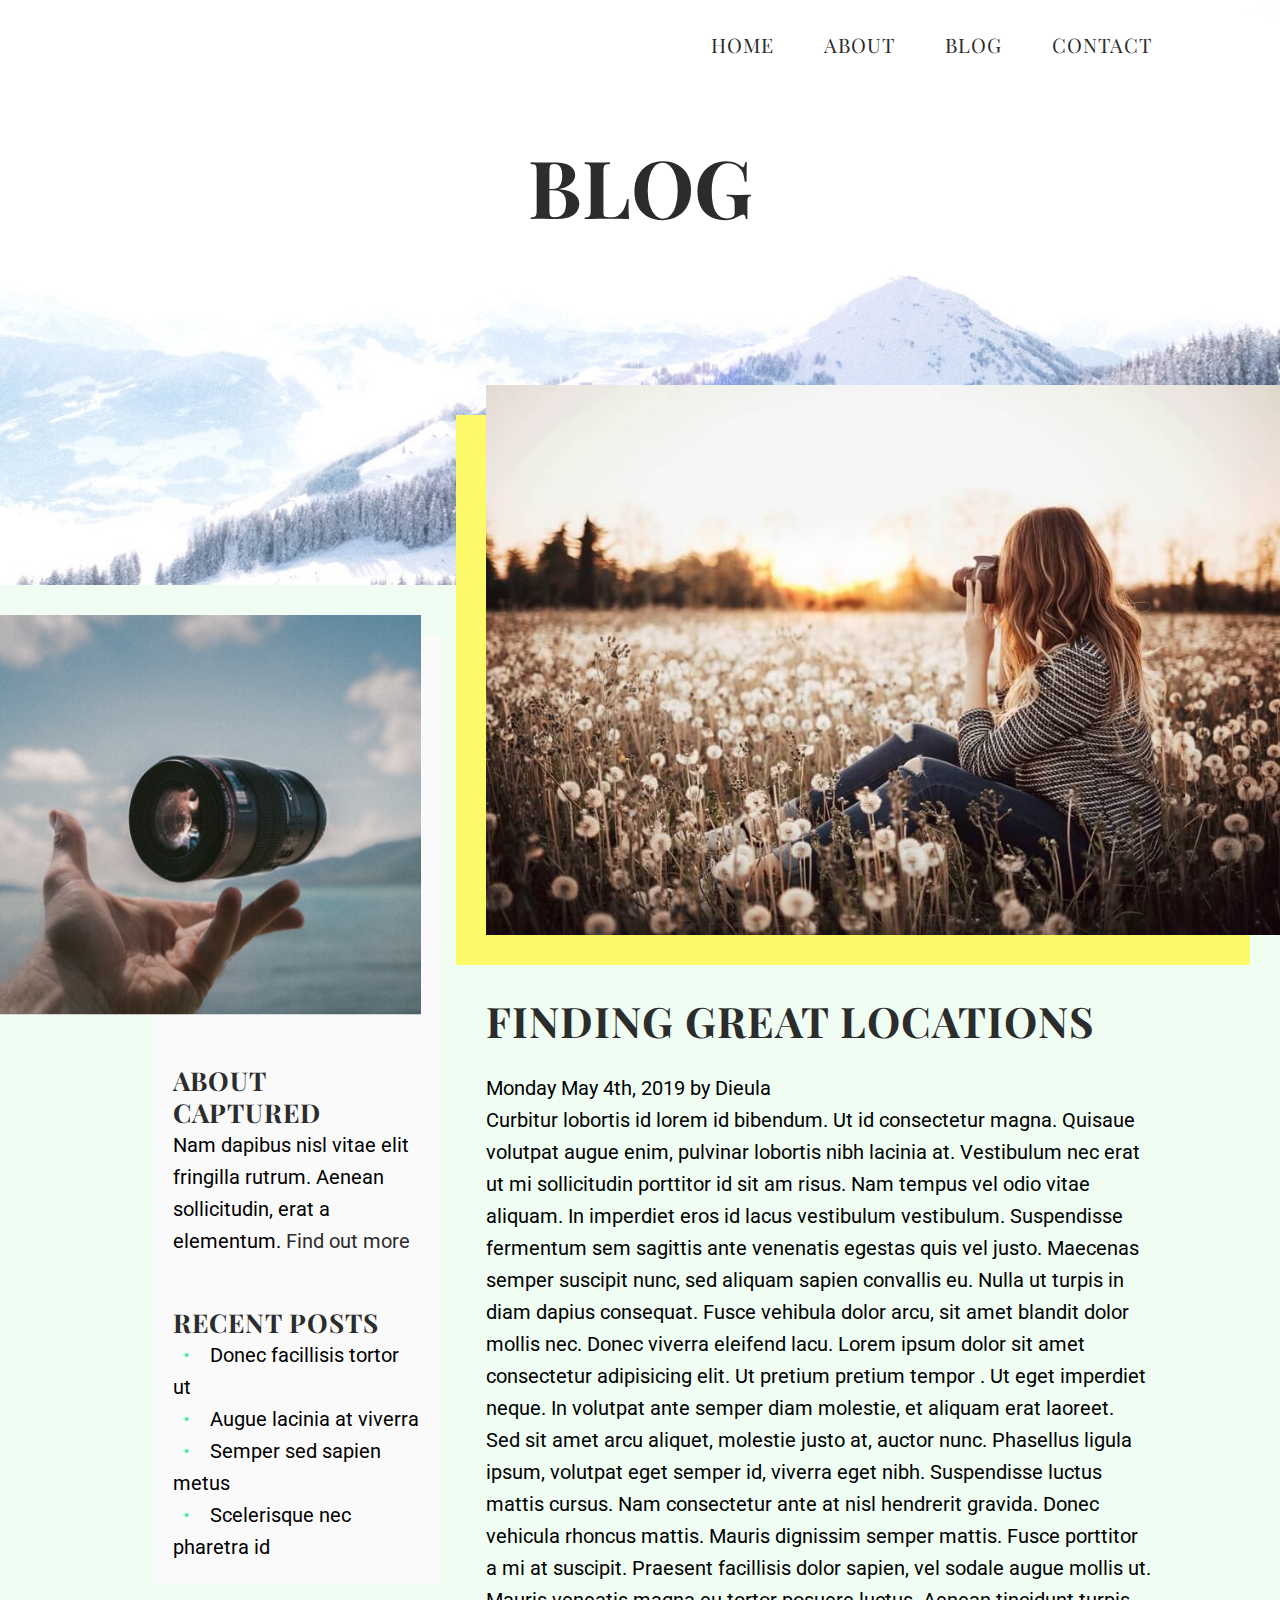
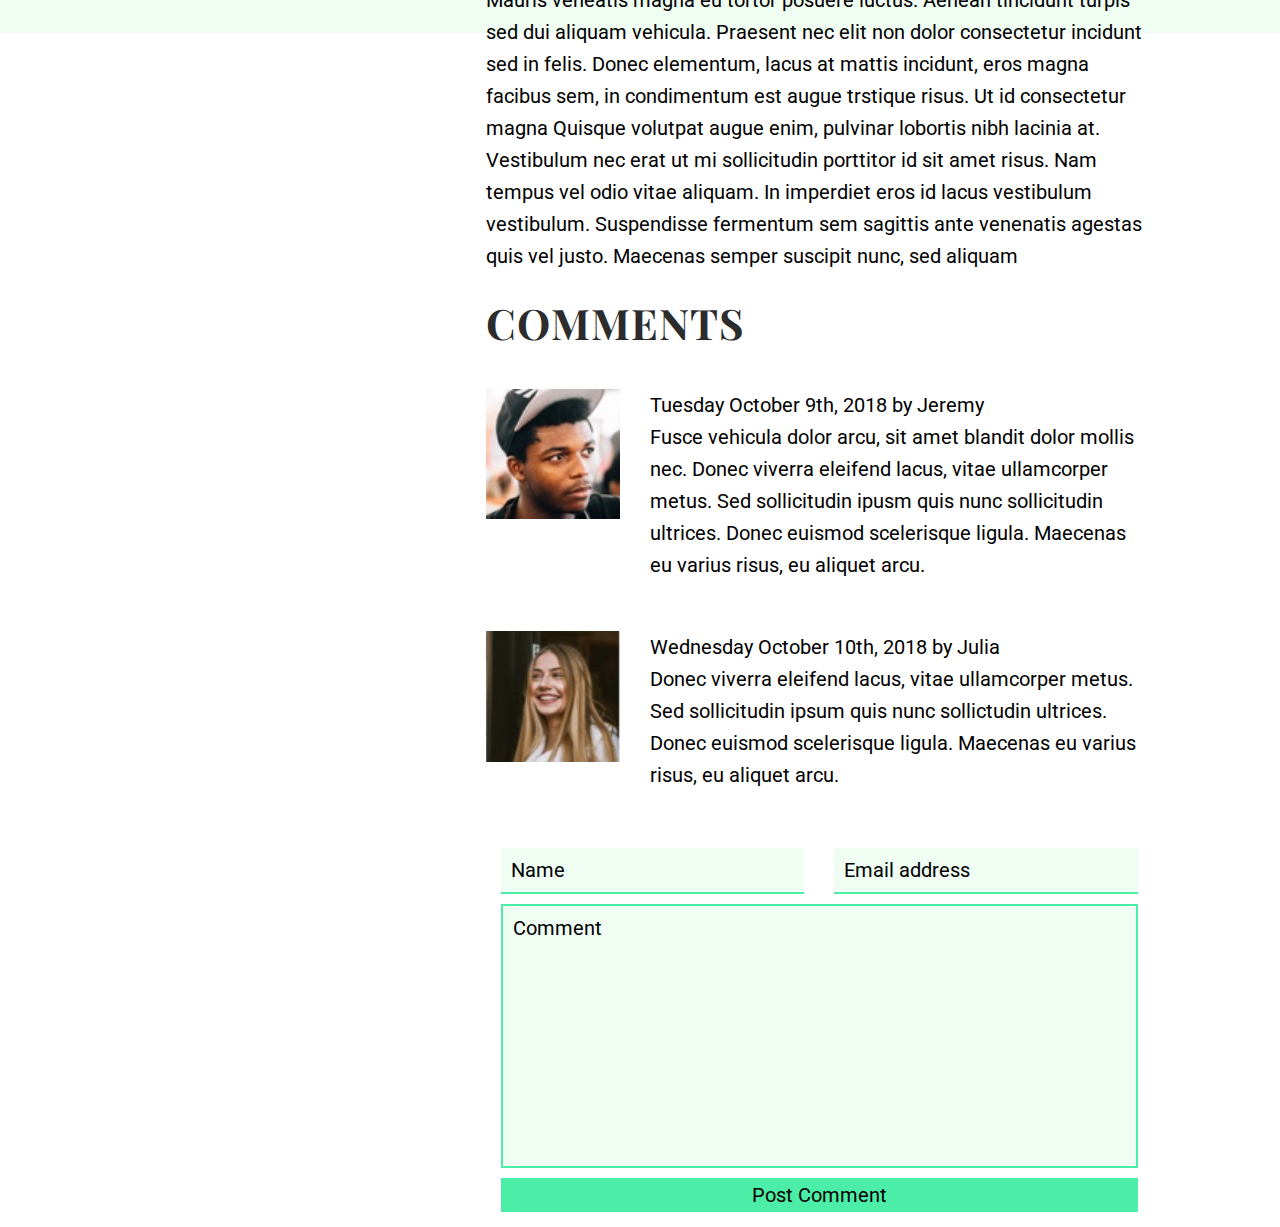
==== blog.html @ f898188f "First commit of Project 2" ====
<!DOCTYPE html>
<html lang="en">
<head>
    <meta charset="UTF-8">
    <meta name="viewport" content="width=device-width, initial-scale=1.0">
    <meta http-equiv="X-UA-Compatible" content="ie=edge">
    <title>Blog</title>
    <link rel="stylesheet" href="https://use.fontawesome.com/releases/v5.8.1/css/all.css" integrity="sha384-50oBUHEmvpQ+1lW4y57PTFmhCaXp0ML5d60M1M7uH2+nqUivzIebhndOJK28anvf" crossorigin="anonymous">
    <link href="https://fonts.googleapis.com/css?family=Playfair+Display:700i|Roboto" rel="stylesheet">
    <link rel="stylesheet" href="styles/style.css">
</head>
<body>
    <header class="blogHeader">
        <div class="wrapper headerMainContent">
            <nav>
                <ul>
                    <li><a href="index.html">Home</a></li>
                    <li><a href="#asideAbout">About</a></li>
                    <li><a href="blog.html">Blog</a></li>
                    <li><a href="contact.html">Contact</a></li>
                </ul>
            </nav>
            <h1 class="pageTitle">Blog</h1>
        </div>
    </header>
    <main class="mainBlog">
        <div class="wrapper blogContent">
            <aside id="#asideAbout">
                <div class="innerWrapper asideContent">
                    <div class="asideImage"></div>
                    <div class="blogAboutCaptured">
                        <div class="aboutDescription">
                            <h3 class="asideTitle">About Captured</h3>
                            <p>Nam dapibus nisl vitae elit fringilla rutrum. Aenean sollicitudin, erat a elementum. <a href="#" class="inlineLink">Find out more</a></p>
                        </div>

                        <div class="recentPosts">
                            <h3 class="asideTitle">Recent Posts</h3>
                            <ul>
                                <li>Donec facillisis tortor ut</li>
                                <li>Augue lacinia at viverra</li>
                                <li>Semper sed sapien metus</li>
                                <li>Scelerisque nec pharetra id</li>
                            </ul>
                        </div>
                    </div>
                </div>
            </aside>

            <div class="blogSection">
                <div class="featuredBlog">
                    <div class="blogFeatureImage dropShadowLeft"></div>
                    <article>
                        <h2>Finding Great Locations</h2>
                        <p><span class="dates">Monday May 4th, 2019 by Dieula</span></p>
                        <p>Curbitur lobortis id lorem id bibendum. Ut id consectetur magna. Quisaue volutpat augue enim, pulvinar lobortis nibh lacinia at. Vestibulum nec erat ut mi sollicitudin porttitor id sit am risus. Nam tempus vel odio vitae aliquam. In imperdiet eros id lacus vestibulum vestibulum. Suspendisse fermentum sem sagittis ante venenatis egestas quis vel justo. Maecenas semper suscipit nunc, sed aliquam sapien convallis eu. Nulla ut turpis in diam dapius consequat. Fusce vehibula dolor arcu, sit amet blandit dolor mollis nec. Donec viverra eleifend lacu. Lorem ipsum dolor sit amet consectetur adipisicing elit. Ut pretium pretium tempor . Ut eget imperdiet neque. In volutpat ante semper diam molestie, et aliquam erat laoreet. Sed sit amet arcu aliquet, molestie justo at, auctor nunc. Phasellus ligula ipsum, volutpat eget semper id, viverra eget nibh. Suspendisse luctus mattis cursus. Nam consectetur ante at nisl hendrerit gravida. Donec vehicula rhoncus mattis. Mauris dignissim semper mattis. Fusce porttitor a mi at suscipit. Praesent facillisis dolor sapien, vel sodale augue mollis ut. Mauris veneatis magna eu tortor posuere luctus. Aenean tincidunt turpis sed dui aliquam vehicula. Praesent nec elit non dolor consectetur incidunt sed in felis. Donec elementum, lacus at mattis incidunt, eros magna facibus sem, in condimentum est augue trstique risus. Ut id consectetur magna Quisque volutpat augue enim, pulvinar lobortis nibh lacinia at. Vestibulum nec erat ut mi sollicitudin porttitor id sit amet risus. Nam tempus vel odio vitae aliquam. In imperdiet eros id lacus vestibulum vestibulum. Suspendisse fermentum sem sagittis ante venenatis agestas quis vel justo. Maecenas semper suscipit nunc, sed aliquam</p>
                    </article>
                    <section class="blogComments">
                        <h2>Comments</h2>
                        <div class="postedComment">
                            <div class="readerImage1"></div>
                            <div class="readerComment">
                                <p>Tuesday October 9th, 2018 by Jeremy</p>
                                <p>Fusce vehicula dolor arcu, sit amet blandit dolor mollis nec. Donec viverra eleifend lacus, vitae ullamcorper metus. Sed sollicitudin ipusm quis nunc sollicitudin ultrices. Donec euismod scelerisque ligula. Maecenas eu varius risus, eu aliquet arcu.</p>
                            </div>
                        </div>

                        <div class="postedComment">
                            <div class="readerImage2"></div>
                            <div class="readerComment">
                                <p>Wednesday October 10th, 2018 by Julia</p>
                                <p>Donec viverra eleifend lacus, vitae ullamcorper metus. Sed sollicitudin ipsum quis nunc sollictudin ultrices. Donec euismod scelerisque ligula. Maecenas eu varius risus, eu aliquet arcu.</p>
                            </div>
                        </div>
                    </section>
                    <form action="blogComment.php" method="POST" autocomplete="on" name="commentForm blogComment">
                        <fieldset class="clearfix">
                            <label for="name" class="visuallyHidden">Name</label>
                            <input type="text" id="name" name="name" placeholder="Name" required>

                            <label for="email" class="visuallyHidden">Email Address</label>
                            <input type="email" id="email" name="email" placeholder="Email address" required>

                            <textarea name="comment" cols="30" rows="10" placeholder="Comment"></textarea>

                            <label for="submit" class="visuallyHidden">Post Comment</label>
                            <input type="submit" class="postComment" value="Post Comment">
                        </fieldset>
                    </form>
                </div>
            </div>
        </div>
    </main>

    <footer class="pageFooter">
    </footer>
</body>
</html>
---- styles/style.css ----
@charset "UTF-8";
article, aside, details, figcaption, figure, footer, header, hgroup, nav, section, summary {
  display: block; }

audio, canvas, video {
  display: inline-block; }

audio:not([controls]) {
  display: none;
  height: 0; }

[hidden] {
  display: none; }

html {
  font-family: sans-serif;
  -webkit-text-size-adjust: 100%;
  -ms-text-size-adjust: 100%; }

a:focus {
  outline: thin dotted; }

a:active, a:hover {
  outline: 0; }

h1 {
  font-size: 2em; }

abbr[title] {
  border-bottom: 1px dotted; }

b, strong {
  font-weight: 700; }

dfn {
  font-style: italic; }

mark {
  background: #ff0;
  color: #000; }

code, kbd, pre, samp {
  font-family: monospace, serif;
  font-size: 1em; }

pre {
  white-space: pre-wrap;
  word-wrap: break-word; }

q {
  quotes: \201C \201D \2018 \2019; }

small {
  font-size: 80%; }

sub, sup {
  font-size: 75%;
  line-height: 0;
  position: relative;
  vertical-align: baseline; }

sup {
  top: -.5em; }

sub {
  bottom: -.25em; }

img {
  border: 0; }

svg:not(:root) {
  overflow: hidden; }

fieldset {
  border: 1px solid silver;
  margin: 0 2px;
  padding: .35em .625em .75em; }

button, input, select, textarea {
  font-family: inherit;
  font-size: 100%;
  margin: 0; }

button, input {
  line-height: normal; }

button, html input[type=button], input[type=reset], input[type=submit] {
  -webkit-appearance: button;
  cursor: pointer; }

button[disabled], input[disabled] {
  cursor: default; }

input[type=checkbox], input[type=radio] {
  -webkit-box-sizing: border-box;
  box-sizing: border-box;
  padding: 0; }

input[type=search] {
  -webkit-appearance: textfield;
  -moz-box-sizing: content-box;
  -webkit-box-sizing: content-box;
  box-sizing: content-box; }

input[type=search]::-webkit-search-cancel-button, input[type=search]::-webkit-search-decoration {
  -webkit-appearance: none; }

textarea {
  overflow: auto;
  vertical-align: top; }

table {
  border-collapse: collapse;
  border-spacing: 0; }

body, figure {
  margin: 0; }

legend, button::-moz-focus-inner, input::-moz-focus-inner {
  border: 0;
  padding: 0; }

.clearfix:after {
  visibility: hidden;
  display: block;
  font-size: 0;
  content: '';
  clear: both;
  height: 0; }

* {
  -moz-box-sizing: border-box;
  -webkit-box-sizing: border-box;
  box-sizing: border-box; }

.visuallyHidden:not(:focus):not(:active) {
  position: absolute;
  width: 1px;
  height: 1px;
  margin: -1px;
  border: 0;
  padding: 0;
  white-space: nowrap;
  -webkit-clip-path: inset(100%);
  clip-path: inset(100%);
  clip: rect(0 0 0);
  overflow: hidden; }

fieldset {
  border: none; }

input[type=text],
input[type=email] {
  width: calc((100% - 30px) / 2);
  padding: 10px;
  float: left;
  border: none;
  border-bottom: 2px solid #4ceea7;
  background-color: #effdf3; }

input[type=text] {
  margin-right: 30px; }

input[type=email] {
  margin-right: 0; }

textarea {
  width: 100%;
  padding: 10px;
  resize: none;
  border: 2px solid #4ceea7;
  margin: 10px 0;
  background-color: #effdf3; }

input[type=submit] {
  border: none;
  padding: 5px;
  width: 100%;
  background-color: #4ceea7; }

input[type=text]::-webkit-input-placeholder,
input[type=email]::-webkit-input-placeholder,
input[type=submit]::-webkit-input-placeholder,
textarea::-webkit-input-placeholder {
  color: black;
  opacity: 1; }

input[type=text]:-ms-input-placeholder,
input[type=email]:-ms-input-placeholder,
input[type=submit]:-ms-input-placeholder,
textarea:-ms-input-placeholder {
  color: black;
  opacity: 1; }

input[type=text]::-ms-input-placeholder,
input[type=email]::-ms-input-placeholder,
input[type=submit]::-ms-input-placeholder,
textarea::-ms-input-placeholder {
  color: black;
  opacity: 1; }

input[type=text]::placeholder,
input[type=email]::placeholder,
input[type=submit]::placeholder,
textarea::placeholder {
  color: black;
  opacity: 1; }

html {
  font-size: 125%; }

body {
  font-size: 20px;
  font-size: 1rem;
  font-family: 'Roboto', sans-serif;
  line-height: 32px; }

p {
  margin: 0;
  padding: 0; }

.pageTitle {
  font-size: 80px;
  font-size: 4rem;
  font-family: 'Playfair Display', serif;
  color: #2c2c2c;
  text-transform: uppercase;
  line-height: 92px; }

h2,
h3 {
  letter-spacing: 1px; }

h2 {
  font-size: 42px;
  font-size: 2.1rem;
  font-family: 'Playfair Display', serif;
  color: #2c2c2c;
  text-transform: uppercase; }

h3 {
  font-size: 32px;
  font-size: 1.6rem;
  font-family: 'Playfair Display', serif;
  color: #2c2c2c;
  text-transform: uppercase;
  margin: 0;
  padding: 0; }

i {
  font-size: 1rem; }

nav {
  font-size: 20px;
  font-size: 1rem;
  font-family: 'Playfair Display', serif;
  color: #2c2c2c;
  text-transform: uppercase;
  text-align: center;
  line-height: 29px;
  letter-spacing: 1px; }

.linkButton {
  font-size: 20px;
  font-size: 1rem;
  font-family: 'Playfair Display', serif;
  color: #2c2c2c;
  text-transform: uppercase;
  text-align: center;
  line-height: 32px;
  letter-spacing: 1px; }

.pageTitle {
  text-align: center;
  margin: 5% auto; }

.companyName {
  font-size: 138px;
  font-size: 6.9rem;
  font-family: 'Playfair Display', serif;
  color: #2c2c2c;
  text-transform: uppercase;
  text-align: center; }

.asideTitle {
  font-size: 26px;
  font-size: 1.3rem;
  font-family: 'Playfair Display', serif;
  color: #2c2c2c;
  text-transform: uppercase; }

input[type=text]::-webkit-input-placeholder {
  font-size: 20px;
  font-size: 1rem;
  font-family: 'Roboto', sans-serif; }

input[type=text]:-ms-input-placeholder {
  font-size: 20px;
  font-size: 1rem;
  font-family: 'Roboto', sans-serif; }

input[type=text]::-ms-input-placeholder {
  font-size: 20px;
  font-size: 1rem;
  font-family: 'Roboto', sans-serif; }

input[type=text]::placeholder {
  font-size: 20px;
  font-size: 1rem;
  font-family: 'Roboto', sans-serif; }

.contactEmail {
  font-size: 26px;
  font-size: 1.3rem;
  font-family: 'Playfair Display', serif;
  color: #2c2c2c;
  text-transform: uppercase;
  letter-spacing: 1.1px; }

.innerWrapper {
  width: 85%;
  margin: 0 auto; }

.blogHeader {
  background: url(../assets/blog-header.jpg) top center/cover no-repeat #effdf3;
  width: 100%;
  height: 65vh; }

.mainBlog {
  background-color: #effdf3;
  padding: 50px 0;
  position: relative; }

.blogContent {
  display: -webkit-box;
  display: -ms-flexbox;
  display: flex;
  position: relative; }

aside {
  width: calc(35% - 20px);
  margin-right: 20px; }

.asideContent {
  background-color: #fafafa;
  padding: 20px; }

.asideImage {
  background: url(../assets/side-blog-image.jpg) center/cover no-repeat #fafafa;
  height: 400px;
  width: 180%;
  position: relative;
  top: -40px;
  left: -80%; }

.aboutDescription {
  margin: 10px 0 50px; }

.recentPosts li::before {
  content: "•";
  width: 2px;
  margin: 0 20px 0 10px;
  color: #4ceea7; }

.blogFeatureImage {
  background: url(../assets/blog-post-image.jpg) top center/cover no-repeat #fafafa;
  width: 119.2%;
  height: 550px; }

.blogSection {
  width: 65%;
  position: absolute;
  top: -250px;
  right: 0; }

.featuredBlog article h2 {
  margin-top: 70px; }

.postedComment {
  display: -webkit-box;
  display: -ms-flexbox;
  display: flex;
  margin: 50px 0; }

.readerImage1,
.readerImage2 {
  width: 20%; }

.readerComment {
  width: calc(80% - 30px);
  margin-left: 30px; }

.readerImage1 {
  background: url(../assets/comment-1.jpg) top center/contain no-repeat; }

.readerImage2 {
  background: url(../assets/comment-2.jpg) top center/contain no-repeat; }

.wrapper {
  width: 80%;
  max-width: 1440px;
  margin: 0 auto; }

img {
  max-width: 100%;
  width: 100%; }

a {
  text-decoration: none;
  color: #2c2c2c; }

ul,
li {
  list-style-type: none;
  margin: 0;
  padding: 0; }

.linkButton {
  display: inline-block;
  background-color: #4ceea7;
  padding: 10px;
  margin-top: 20px;
  width: 200px;
  -webkit-transition: all 0.5s ease;
  -o-transition: all 0.5s ease;
  transition: all 0.5s ease; }
  .linkButton:hover {
    background-color: #a9f7d5; }

.dropShadowLeft {
  -webkit-box-shadow: -30px 30px 0px 0px #fdfa69;
  box-shadow: -30px 30px 0px 0px #fdfa69; }

.dropShadowRight {
  -webkit-box-shadow: 30px 30px 0px 0px #fdfa69;
  box-shadow: 30px 30px 0px 0px #fdfa69; }

nav li {
  margin: 20px 50px 20px 0;
  padding: 10px 0;
  float: left; }
  nav li a {
    -webkit-transition: all 0.3s ease;
    -o-transition: all 0.3s ease;
    transition: all 0.3s ease; }
  nav li:hover {
    border-bottom: 2px solid #4ceea7;
    padding-bottom: 5px; }

nav li:last-child {
  margin-right: 0; }

.homeHeader {
  background: url(../assets/header-image.jpg) top center/contain no-repeat #effdf3;
  width: 100%;
  height: 100vh; }

.headerMainContent {
  display: -webkit-box;
  display: -ms-flexbox;
  display: flex;
  -webkit-box-orient: vertical;
  -webkit-box-direction: normal;
  -ms-flex-direction: column;
  flex-direction: column;
  -webkit-box-pack: justify;
  -ms-flex-pack: justify;
  justify-content: space-between;
  -webkit-box-align: end;
  -ms-flex-align: end;
  align-items: flex-end; }

.companyName {
  width: 100%;
  margin-top: 40%;
  z-index: 20; }

.headerImage {
  background: url(../assets/header-box-image.jpg) bottom right/cover no-repeat;
  border: 40px solid #fdfa69;
  border-right: 0;
  width: 640px;
  height: 620px;
  z-index: 10;
  position: absolute;
  top: 28%;
  right: 0; }

.about {
  padding: 150px 0; }

.about {
  background-color: #effdf3;
  text-align: center; }
  .about p {
    text-align: left; }

.articlePreview {
  display: -webkit-box;
  display: -ms-flexbox;
  display: flex;
  -webkit-box-pack: justify;
  -ms-flex-pack: justify;
  justify-content: space-between; }
  .articlePreview .articleImage {
    width: 60%; }
  .articlePreview .articleInfo {
    width: 46%;
    padding: 60px 0; }

.article2 {
  -webkit-box-orient: horizontal;
  -webkit-box-direction: reverse;
  -ms-flex-direction: row-reverse;
  flex-direction: row-reverse; }

.article2 .articleInfo h3 {
  text-align: right; }

.articleImage1 {
  background: url(../assets/left-image.jpg) center/cover no-repeat;
  position: relative;
  top: -30px;
  left: -12.5%; }

.articleImage2 {
  background: url(../assets/right-image.jpg) center/cover no-repeat;
  position: relative;
  bottom: -30px;
  right: -12.5%; }

.capturedLinks {
  background-color: #effdf3;
  padding: 100px 0; }

.capturedLinksContainer {
  display: -webkit-box;
  display: -ms-flexbox;
  display: flex;
  -webkit-box-orient: horizontal;
  -webkit-box-direction: normal;
  -ms-flex-direction: row;
  flex-direction: row;
  -ms-flex-wrap: wrap;
  flex-wrap: wrap; }
  .capturedLinksContainer .capturedLinksInfo {
    width: 50%;
    display: -webkit-box;
    display: -ms-flexbox;
    display: flex; }
  .capturedLinksContainer .linkIcon {
    width: 20%; }
  .capturedLinksContainer .linkDescriptio {
    width: 80%; }

.capturedLinks i {
  color: #2c2c2c;
  padding: 10px;
  background-color: #4ceea7;
  border-radius: 50%; }

.monthlyProfileBackgroundImage {
  width: 100%;
  height: 400px;
  background: url(../assets/banner.jpg) center/cover no-repeat #201e21; }

.monthlyProfile {
  padding: 50px 0;
  background-color: #effdf3; }

.monthlyProfileContent {
  display: -webkit-box;
  display: -ms-flexbox;
  display: flex;
  -webkit-box-orient: horizontal;
  -webkit-box-direction: normal;
  -ms-flex-direction: row;
  flex-direction: row; }
  .monthlyProfileContent .monthlyProfileImage {
    width: 30%;
    height: 350px;
    background: url(../assets/small-box.jpg) center/cover no-repeat #201e21; }
  .monthlyProfileContent .monthlyProfileInfo {
    width: calc(70% - 60px);
    margin-left: 60px; }

.gallery {
  padding: 50px 0; }

.galleryImages {
  display: -webkit-box;
  display: -ms-flexbox;
  display: flex; }
  .galleryImages img {
    margin-right: 25px; }
  .galleryImages img:last-child {
    margin-right: 0; }

footer {
  background-color: #2c2c2c; }

footer p {
  color: #fafafa;
  text-align: center; }
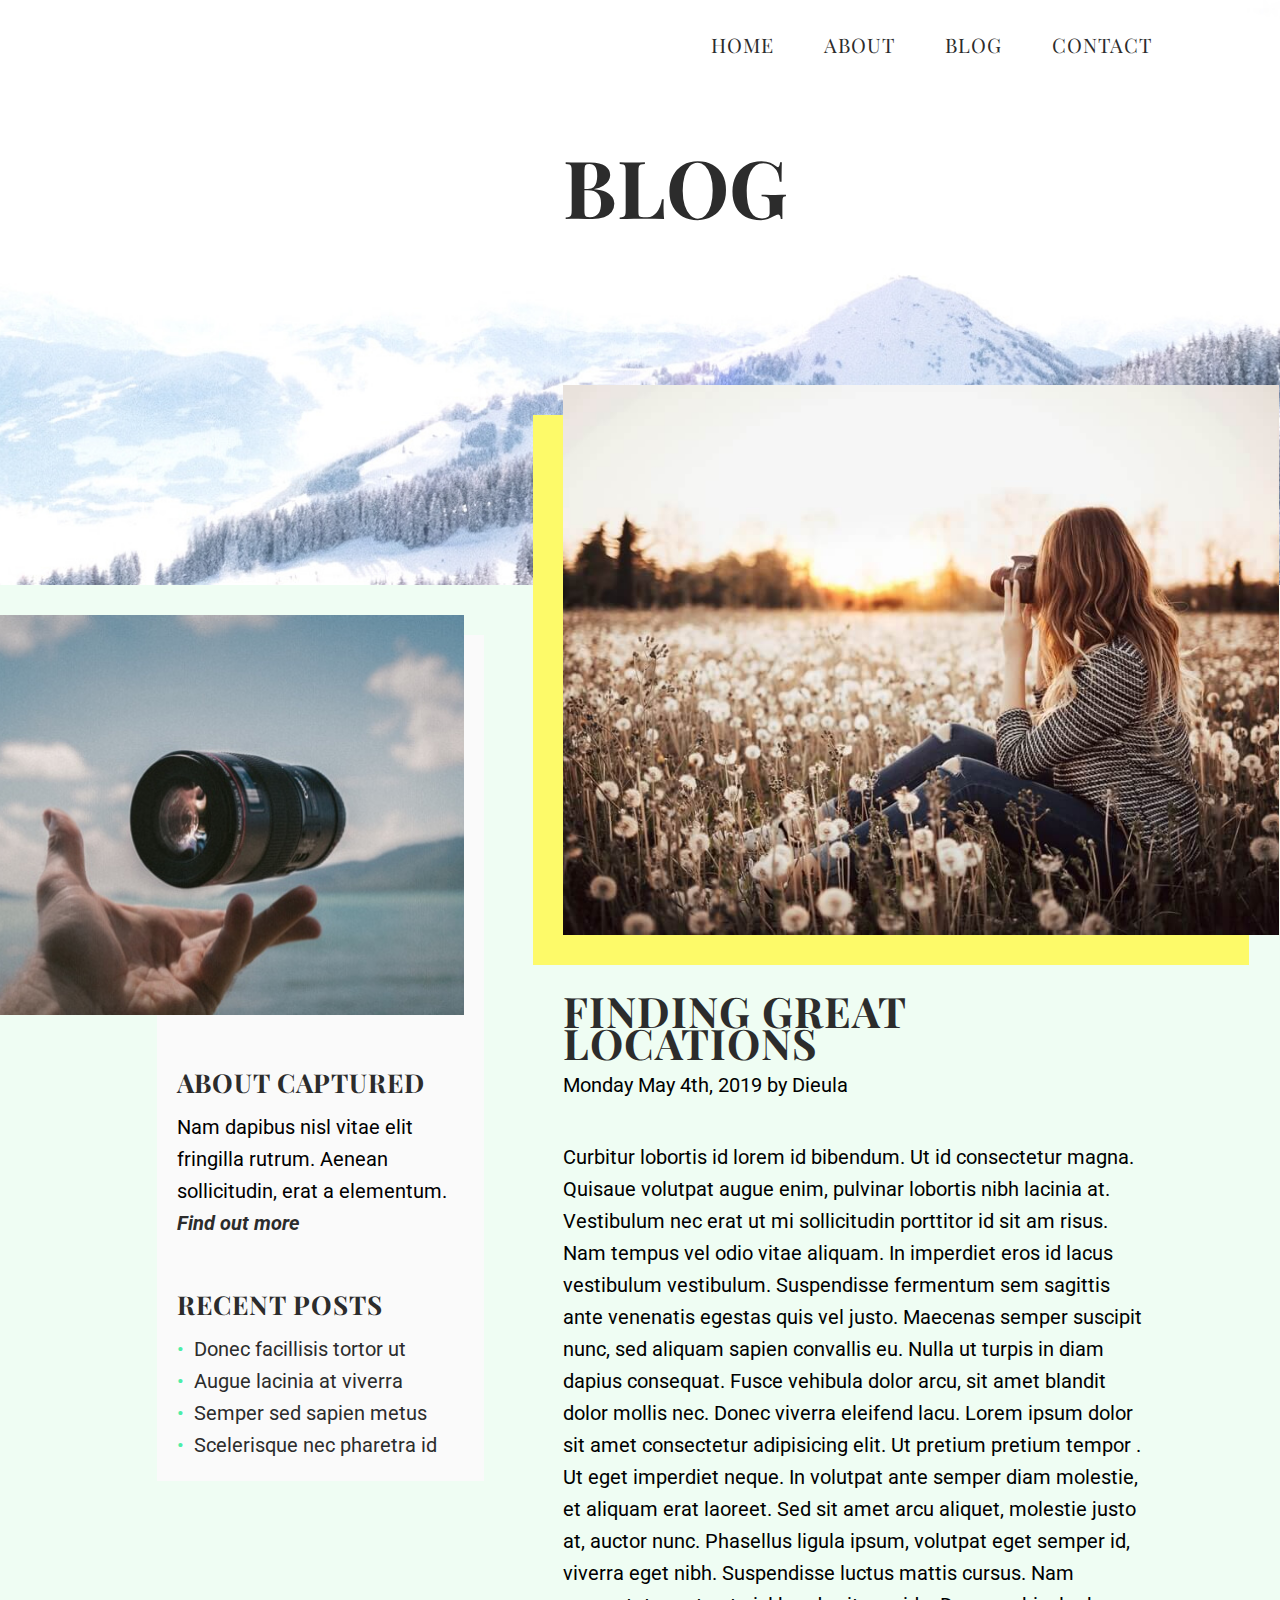
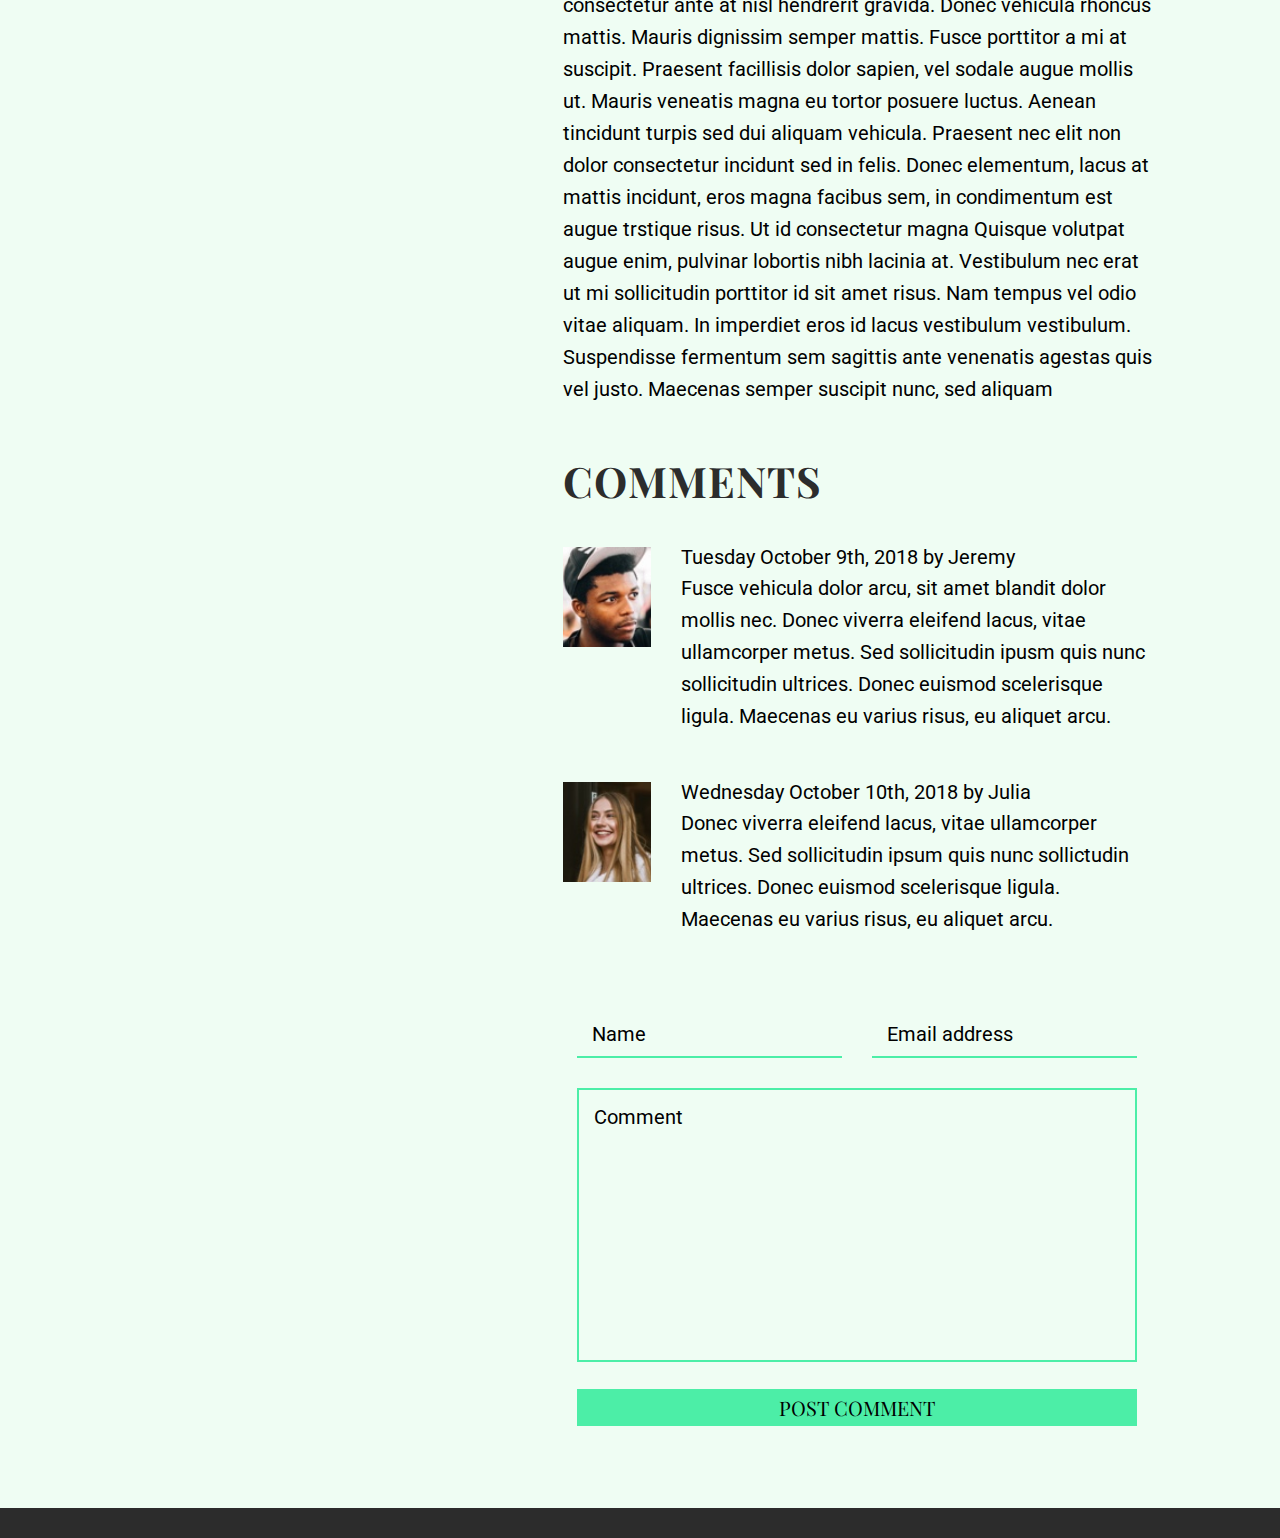
==== commit c0ff3a2e: "Updates throughout Project 2 + new file: _contact.scss" ====
--- a/blog.html
+++ b/blog.html
@@ -6,12 +6,12 @@
     <meta http-equiv="X-UA-Compatible" content="ie=edge">
     <title>Blog</title>
     <link rel="stylesheet" href="https://use.fontawesome.com/releases/v5.8.1/css/all.css" integrity="sha384-50oBUHEmvpQ+1lW4y57PTFmhCaXp0ML5d60M1M7uH2+nqUivzIebhndOJK28anvf" crossorigin="anonymous">
-    <link href="https://fonts.googleapis.com/css?family=Playfair+Display:700i|Roboto" rel="stylesheet">
+    <link href="https://fonts.googleapis.com/css?family=Playfair+Display:700i|Roboto:400,700i" rel="stylesheet">
     <link rel="stylesheet" href="styles/style.css">
 </head>
 <body>
     <header class="blogHeader">
-        <div class="wrapper headerMainContent">
+        <div class="wrapper mainHeader mainHeaderBlog">
             <nav>
                 <ul>
                     <li><a href="index.html">Home</a></li>
@@ -23,31 +23,31 @@
             <h1 class="pageTitle">Blog</h1>
         </div>
     </header>
-    <main class="mainBlog">
+
+    <main class="mainSection">
         <div class="wrapper blogContent">
+
             <aside id="#asideAbout">
-                <div class="innerWrapper asideContent">
+                <div class="innerWrapper asideAboutSection">
                     <div class="asideImage"></div>
-                    <div class="blogAboutCaptured">
-                        <div class="aboutDescription">
-                            <h3 class="asideTitle">About Captured</h3>
-                            <p>Nam dapibus nisl vitae elit fringilla rutrum. Aenean sollicitudin, erat a elementum. <a href="#" class="inlineLink">Find out more</a></p>
-                        </div>
+                    <div class="aboutDescription">
+                        <h3 class="asideTitle">About Captured</h3>
+                        <p>Nam dapibus nisl vitae elit fringilla rutrum. Aenean sollicitudin, erat a elementum. <a href="#" class="inlineLink"><strong>Find out more</strong></a></p>
+                    </div>
 
-                        <div class="recentPosts">
-                            <h3 class="asideTitle">Recent Posts</h3>
-                            <ul>
-                                <li>Donec facillisis tortor ut</li>
-                                <li>Augue lacinia at viverra</li>
-                                <li>Semper sed sapien metus</li>
-                                <li>Scelerisque nec pharetra id</li>
-                            </ul>
-                        </div>
+                    <div class="recentPosts">
+                        <h3 class="asideTitle">Recent Posts</h3>
+                        <ul>
+                            <li><a href="#">Donec facillisis tortor ut</a></li>
+                            <li><a href="#">Augue lacinia at viverra</a></li>
+                            <li><a href="#">Semper sed sapien metus</a></li>
+                            <li><a href="#">Scelerisque nec pharetra id</a></li>
+                        </ul>
                     </div>
                 </div>
             </aside>
 
-            <div class="blogSection">
+            <section class="blogSection">
                 <div class="featuredBlog">
                     <div class="blogFeatureImage dropShadowLeft"></div>
                     <article>
@@ -55,10 +55,10 @@
                         <p><span class="dates">Monday May 4th, 2019 by Dieula</span></p>
                         <p>Curbitur lobortis id lorem id bibendum. Ut id consectetur magna. Quisaue volutpat augue enim, pulvinar lobortis nibh lacinia at. Vestibulum nec erat ut mi sollicitudin porttitor id sit am risus. Nam tempus vel odio vitae aliquam. In imperdiet eros id lacus vestibulum vestibulum. Suspendisse fermentum sem sagittis ante venenatis egestas quis vel justo. Maecenas semper suscipit nunc, sed aliquam sapien convallis eu. Nulla ut turpis in diam dapius consequat. Fusce vehibula dolor arcu, sit amet blandit dolor mollis nec. Donec viverra eleifend lacu. Lorem ipsum dolor sit amet consectetur adipisicing elit. Ut pretium pretium tempor . Ut eget imperdiet neque. In volutpat ante semper diam molestie, et aliquam erat laoreet. Sed sit amet arcu aliquet, molestie justo at, auctor nunc. Phasellus ligula ipsum, volutpat eget semper id, viverra eget nibh. Suspendisse luctus mattis cursus. Nam consectetur ante at nisl hendrerit gravida. Donec vehicula rhoncus mattis. Mauris dignissim semper mattis. Fusce porttitor a mi at suscipit. Praesent facillisis dolor sapien, vel sodale augue mollis ut. Mauris veneatis magna eu tortor posuere luctus. Aenean tincidunt turpis sed dui aliquam vehicula. Praesent nec elit non dolor consectetur incidunt sed in felis. Donec elementum, lacus at mattis incidunt, eros magna facibus sem, in condimentum est augue trstique risus. Ut id consectetur magna Quisque volutpat augue enim, pulvinar lobortis nibh lacinia at. Vestibulum nec erat ut mi sollicitudin porttitor id sit amet risus. Nam tempus vel odio vitae aliquam. In imperdiet eros id lacus vestibulum vestibulum. Suspendisse fermentum sem sagittis ante venenatis agestas quis vel justo. Maecenas semper suscipit nunc, sed aliquam</p>
                     </article>
-                    <section class="blogComments">
+                    <section>
                         <h2>Comments</h2>
                         <div class="postedComment">
-                            <div class="readerImage1"></div>
+                            <div class="readerAvatar readerImage1"></div>
                             <div class="readerComment">
                                 <p>Tuesday October 9th, 2018 by Jeremy</p>
                                 <p>Fusce vehicula dolor arcu, sit amet blandit dolor mollis nec. Donec viverra eleifend lacus, vitae ullamcorper metus. Sed sollicitudin ipusm quis nunc sollicitudin ultrices. Donec euismod scelerisque ligula. Maecenas eu varius risus, eu aliquet arcu.</p>
@@ -66,13 +66,14 @@
                         </div>
 
                         <div class="postedComment">
-                            <div class="readerImage2"></div>
+                            <div class="readerAvatar readerImage2"></div>
                             <div class="readerComment">
                                 <p>Wednesday October 10th, 2018 by Julia</p>
                                 <p>Donec viverra eleifend lacus, vitae ullamcorper metus. Sed sollicitudin ipsum quis nunc sollictudin ultrices. Donec euismod scelerisque ligula. Maecenas eu varius risus, eu aliquet arcu.</p>
                             </div>
                         </div>
                     </section>
+                    
                     <form action="blogComment.php" method="POST" autocomplete="on" name="commentForm blogComment">
                         <fieldset class="clearfix">
                             <label for="name" class="visuallyHidden">Name</label>
@@ -88,7 +89,7 @@
                         </fieldset>
                     </form>
                 </div>
-            </div>
+            </section>
         </div>
     </main>
 
--- a/styles/style.css
+++ b/styles/style.css
@@ -152,11 +152,12 @@
 input[type=text],
 input[type=email] {
   width: calc((100% - 30px) / 2);
-  padding: 10px;
+  padding: 10px 15px;
+  margin: 20px 0;
   float: left;
   border: none;
   border-bottom: 2px solid #4ceea7;
-  background-color: #effdf3; }
+  background-color: transparent; }
 
 input[type=text] {
   margin-right: 30px; }
@@ -166,14 +167,17 @@
 
 textarea {
   width: 100%;
-  padding: 10px;
+  padding: 15px;
   resize: none;
   border: 2px solid #4ceea7;
   margin: 10px 0;
-  background-color: #effdf3; }
+  background-color: transparent; }
 
 input[type=submit] {
+  font-family: 'Playfair Display', serif;
+  text-transform: uppercase;
   border: none;
+  margin: 3% 0;
   padding: 5px;
   width: 100%;
   background-color: #4ceea7; }
@@ -225,7 +229,13 @@
   font-family: 'Playfair Display', serif;
   color: #2c2c2c;
   text-transform: uppercase;
-  line-height: 92px; }
+  width: 100%;
+  line-height: 92px;
+  text-align: center; }
+
+h1 {
+  margin: 0;
+  padding: 0; }
 
 h2,
 h3 {
@@ -236,7 +246,9 @@
   font-size: 2.1rem;
   font-family: 'Playfair Display', serif;
   color: #2c2c2c;
-  text-transform: uppercase; }
+  text-transform: uppercase;
+  margin: 0;
+  padding: 0; }
 
 h3 {
   font-size: 32px;
@@ -244,7 +256,7 @@
   font-family: 'Playfair Display', serif;
   color: #2c2c2c;
   text-transform: uppercase;
-  margin: 0;
+  margin: 12px 0;
   padding: 0; }
 
 i {
@@ -270,9 +282,9 @@
   line-height: 32px;
   letter-spacing: 1px; }
 
-.pageTitle {
-  text-align: center;
-  margin: 5% auto; }
+.inlineLink {
+  font-weight: 700;
+  font-style: italic; }
 
 .companyName {
   font-size: 138px;
@@ -326,75 +338,137 @@
   width: 100%;
   height: 65vh; }
 
-.mainBlog {
+.mainHeaderBlog h1 {
+  width: calc(60% - 25px);
+  text-align: left;
+  margin-top: 5%; }
+
+.mainSection {
   background-color: #effdf3;
-  padding: 50px 0;
-  position: relative; }
+  padding: 50px 0; }
 
 .blogContent {
   display: -webkit-box;
   display: -ms-flexbox;
-  display: flex;
-  position: relative; }
-
-aside {
-  width: calc(35% - 20px);
-  margin-right: 20px; }
-
-.asideContent {
+  display: flex; }
+  .blogContent aside {
+    width: calc(40% - 25px);
+    margin-right: 25px; }
+  .blogContent .blogSection {
+    width: calc(60% - 25px);
+    margin-left: 25px;
+    position: relative;
+    top: -250px;
+    margin-bottom: -250px; }
+
+.asideAboutSection {
   background-color: #fafafa;
   padding: 20px; }
-
-.asideImage {
-  background: url(../assets/side-blog-image.jpg) center/cover no-repeat #fafafa;
-  height: 400px;
-  width: 180%;
-  position: relative;
-  top: -40px;
-  left: -80%; }
-
-.aboutDescription {
-  margin: 10px 0 50px; }
-
-.recentPosts li::before {
-  content: "•";
-  width: 2px;
-  margin: 0 20px 0 10px;
+  .asideAboutSection .asideImage {
+    background: url(../assets/side-blog-image.jpg) center/cover no-repeat #fafafa;
+    height: 400px;
+    width: 180%;
+    position: relative;
+    top: -40px;
+    left: -80%; }
+  .asideAboutSection .aboutDescription {
+    margin: 10px 0 50px; }
+  .asideAboutSection .recentPosts li::before {
+    content: "•";
+    width: 2px;
+    margin-right: 10px;
+    color: #4ceea7; }
+
+.recentPosts a:hover {
   color: #4ceea7; }
 
 .blogFeatureImage {
-  background: url(../assets/blog-post-image.jpg) top center/cover no-repeat #fafafa;
-  width: 119.2%;
+  background: url(../assets/blog-post-image.jpg) top center/cover no-repeat;
+  width: 121.6%;
   height: 550px; }
 
-.blogSection {
-  width: 65%;
-  position: absolute;
-  top: -250px;
-  right: 0; }
-
-.featuredBlog article h2 {
-  margin-top: 70px; }
+.featuredBlog h2 {
+  margin-top: 60px; }
+
+.featuredBlog h2 + p {
+  margin: 10px 0 40px 0; }
 
 .postedComment {
   display: -webkit-box;
   display: -ms-flexbox;
   display: flex;
   margin: 50px 0; }
+  .postedComment .readerComment {
+    width: calc(85% - 30px);
+    margin-left: 30px; }
+  .postedComment .readerAvatar {
+    width: 15%; }
+
+.postedComment p:first-child {
+  line-height: 1;
+  margin-bottom: 5px; }
 
 .readerImage1,
 .readerImage2 {
-  width: 20%; }
-
-.readerComment {
-  width: calc(80% - 30px);
-  margin-left: 30px; }
+  width: 100px;
+  height: 100px; }
 
 .readerImage1 {
-  background: url(../assets/comment-1.jpg) top center/contain no-repeat; }
+  background: url(../assets/comment-1.jpg) top center/cover no-repeat; }
 
 .readerImage2 {
-  background: url(../assets/comment-2.jpg) top center/contain no-repeat; }
+  background: url(../assets/comment-2.jpg) top center/cover no-repeat; }
+
+.contactHeader {
+  background: url(../assets/contact-header.jpg) top center/cover no-repeat #effdf3;
+  width: 100%;
+  height: 70vh; }
+
+.contactMainSection {
+  background-color: #effdf3; }
+
+.contactInformation {
+  display: -webkit-box;
+  display: -ms-flexbox;
+  display: flex;
+  -webkit-box-orient: horizontal;
+  -webkit-box-direction: reverse;
+  -ms-flex-direction: row-reverse;
+  flex-direction: row-reverse;
+  -webkit-box-pack: start;
+  -ms-flex-pack: start;
+  justify-content: flex-start;
+  -webkit-box-align: end;
+  -ms-flex-align: end;
+  align-items: flex-end;
+  position: relative;
+  top: -300px; }
+  .contactInformation .contactForm {
+    width: calc(75% - 60px);
+    margin-left: 60px; }
+  .contactInformation .additionalContactInfo {
+    width: 25%; }
+
+.contactForm h1 {
+  text-align: left;
+  margin: 3% 0; }
+
+.formMessages {
+  background-color: #fafafa;
+  padding: 25px;
+  width: 110%; }
+
+.socialIcons ul {
+  display: -webkit-box;
+  display: -ms-flexbox;
+  display: flex; }
+  .socialIcons ul li {
+    margin-right: 15px; }
+  .socialIcons ul i {
+    font-size: 1.25rem; }
+
+.contactEmail {
+  margin: 10px 0; }
 
 .wrapper {
   width: 80%;
@@ -450,12 +524,7 @@
 nav li:last-child {
   margin-right: 0; }
 
-.homeHeader {
-  background: url(../assets/header-image.jpg) top center/contain no-repeat #effdf3;
-  width: 100%;
-  height: 100vh; }
-
-.headerMainContent {
+.mainHeader {
   display: -webkit-box;
   display: -ms-flexbox;
   display: flex;
@@ -470,30 +539,38 @@
   -ms-flex-align: end;
   align-items: flex-end; }
 
+.headerHome {
+  background: url(../assets/header-image.jpg) top center/cover no-repeat #effdf3;
+  width: 100%;
+  height: 100vh; }
+
+.mainHeaderHome {
+  height: 80vh; }
+
 .companyName {
   width: 100%;
-  margin-top: 40%;
   z-index: 20; }
 
-.headerImage {
-  background: url(../assets/header-box-image.jpg) bottom right/cover no-repeat;
+.headerBoxImage {
+  background: url(../assets/header-box-image.jpg) top center/cover no-repeat #fafafa;
   border: 40px solid #fdfa69;
   border-right: 0;
-  width: 640px;
+  width: 40%;
   height: 620px;
-  z-index: 10;
   position: absolute;
   top: 28%;
-  right: 0; }
-
-.about {
-  padding: 150px 0; }
+  right: 0;
+  z-index: 10; }
 
 .about {
   background-color: #effdf3;
-  text-align: center; }
+  text-align: center;
+  padding: 100px 0; }
+  .about h2 {
+    margin: 25px; }
   .about p {
-    text-align: left; }
+    text-align: left;
+    margin: 0 50px; }
 
 .articlePreview {
   display: -webkit-box;
@@ -503,8 +580,16 @@
   -ms-flex-pack: justify;
   justify-content: space-between; }
   .articlePreview .articleImage {
-    width: 60%; }
+    width: 60%;
+    position: relative; }
   .articlePreview .articleInfo {
+    display: -webkit-box;
+    display: -ms-flexbox;
+    display: flex;
+    -webkit-box-orient: vertical;
+    -webkit-box-direction: normal;
+    -ms-flex-direction: column;
+    flex-direction: column;
     width: 46%;
     padding: 60px 0; }
 
@@ -513,27 +598,27 @@
   -webkit-box-direction: reverse;
   -ms-flex-direction: row-reverse;
   flex-direction: row-reverse; }
-
-.article2 .articleInfo h3 {
-  text-align: right; }
+  .article2 .articleInfo h3 {
+    text-align: right; }
+  .article2 .articleInfo a {
+    -ms-flex-item-align: end;
+    align-self: flex-end; }
 
 .articleImage1 {
   background: url(../assets/left-image.jpg) center/cover no-repeat;
-  position: relative;
   top: -30px;
   left: -12.5%; }
 
 .articleImage2 {
   background: url(../assets/right-image.jpg) center/cover no-repeat;
-  position: relative;
   bottom: -30px;
   right: -12.5%; }
 
-.capturedLinks {
+.sectionLinks {
   background-color: #effdf3;
   padding: 100px 0; }
 
-.capturedLinksContainer {
+.capturedLinkList {
   display: -webkit-box;
   display: -ms-flexbox;
   display: flex;
@@ -542,47 +627,66 @@
   -ms-flex-direction: row;
   flex-direction: row;
   -ms-flex-wrap: wrap;
-  flex-wrap: wrap; }
-  .capturedLinksContainer .capturedLinksInfo {
-    width: 50%;
-    display: -webkit-box;
-    display: -ms-flexbox;
-    display: flex; }
-  .capturedLinksContainer .linkIcon {
-    width: 20%; }
-  .capturedLinksContainer .linkDescriptio {
-    width: 80%; }
-
-.capturedLinks i {
-  color: #2c2c2c;
-  padding: 10px;
-  background-color: #4ceea7;
-  border-radius: 50%; }
-
-.monthlyProfileBackgroundImage {
+  flex-wrap: wrap;
+  -webkit-box-pack: justify;
+  -ms-flex-pack: justify;
+  justify-content: space-between; }
+  .capturedLinkList li {
+    width: 49%;
+    margin: 2% 0; }
+
+.linkOptions {
+  display: -webkit-box;
+  display: -ms-flexbox;
+  display: flex; }
+  .linkOptions .linkIcon {
+    width: 10%; }
+  .linkOptions .linkDescription {
+    width: 90%; }
+
+.linkIcon {
+  margin: 12px 0; }
+  .linkIcon i {
+    display: block;
+    border: 2px solid #4ceea7;
+    color: #2c2c2c;
+    font-size: 1.2rem;
+    line-height: 1.4;
+    text-align: center;
+    width: 40px;
+    height: 40px;
+    background-color: #4ceea7;
+    border-radius: 50%; }
+
+.BackgroundImageMap {
   width: 100%;
   height: 400px;
   background: url(../assets/banner.jpg) center/cover no-repeat #201e21; }
 
+.sectionProfile {
+  padding: 70px 0;
+  background-color: #effdf3; }
+
 .monthlyProfile {
-  padding: 50px 0;
-  background-color: #effdf3; }
-
-.monthlyProfileContent {
   display: -webkit-box;
   display: -ms-flexbox;
   display: flex;
   -webkit-box-orient: horizontal;
   -webkit-box-direction: normal;
   -ms-flex-direction: row;
-  flex-direction: row; }
-  .monthlyProfileContent .monthlyProfileImage {
-    width: 30%;
-    height: 350px;
+  flex-direction: row;
+  -webkit-box-flex: 1;
+  -ms-flex: 1 0 auto;
+  flex: 1 0 auto; }
+  .monthlyProfile .monthlyProfileImage {
+    width: 25%;
+    height: 300px;
     background: url(../assets/small-box.jpg) center/cover no-repeat #201e21; }
-  .monthlyProfileContent .monthlyProfileInfo {
-    width: calc(70% - 60px);
+  .monthlyProfile .monthlyProfileInfo {
+    width: calc(75% - 60px);
     margin-left: 60px; }
+    .monthlyProfile .monthlyProfileInfo h2 {
+      margin: 0 0 30px 0; }
 
 .gallery {
   padding: 50px 0; }
@@ -590,7 +694,10 @@
 .galleryImages {
   display: -webkit-box;
   display: -ms-flexbox;
-  display: flex; }
+  display: flex;
+  -webkit-box-flex: 1;
+  -ms-flex: 1 0 auto;
+  flex: 1 0 auto; }
   .galleryImages img {
     margin-right: 25px; }
   .galleryImages img:last-child {
@@ -602,3 +709,8 @@
 footer p {
   color: #fafafa;
   text-align: center; }
+
+.pageFooter {
+  width: 100%;
+  height: 30px;
+  background-color: #2c2c2c; }
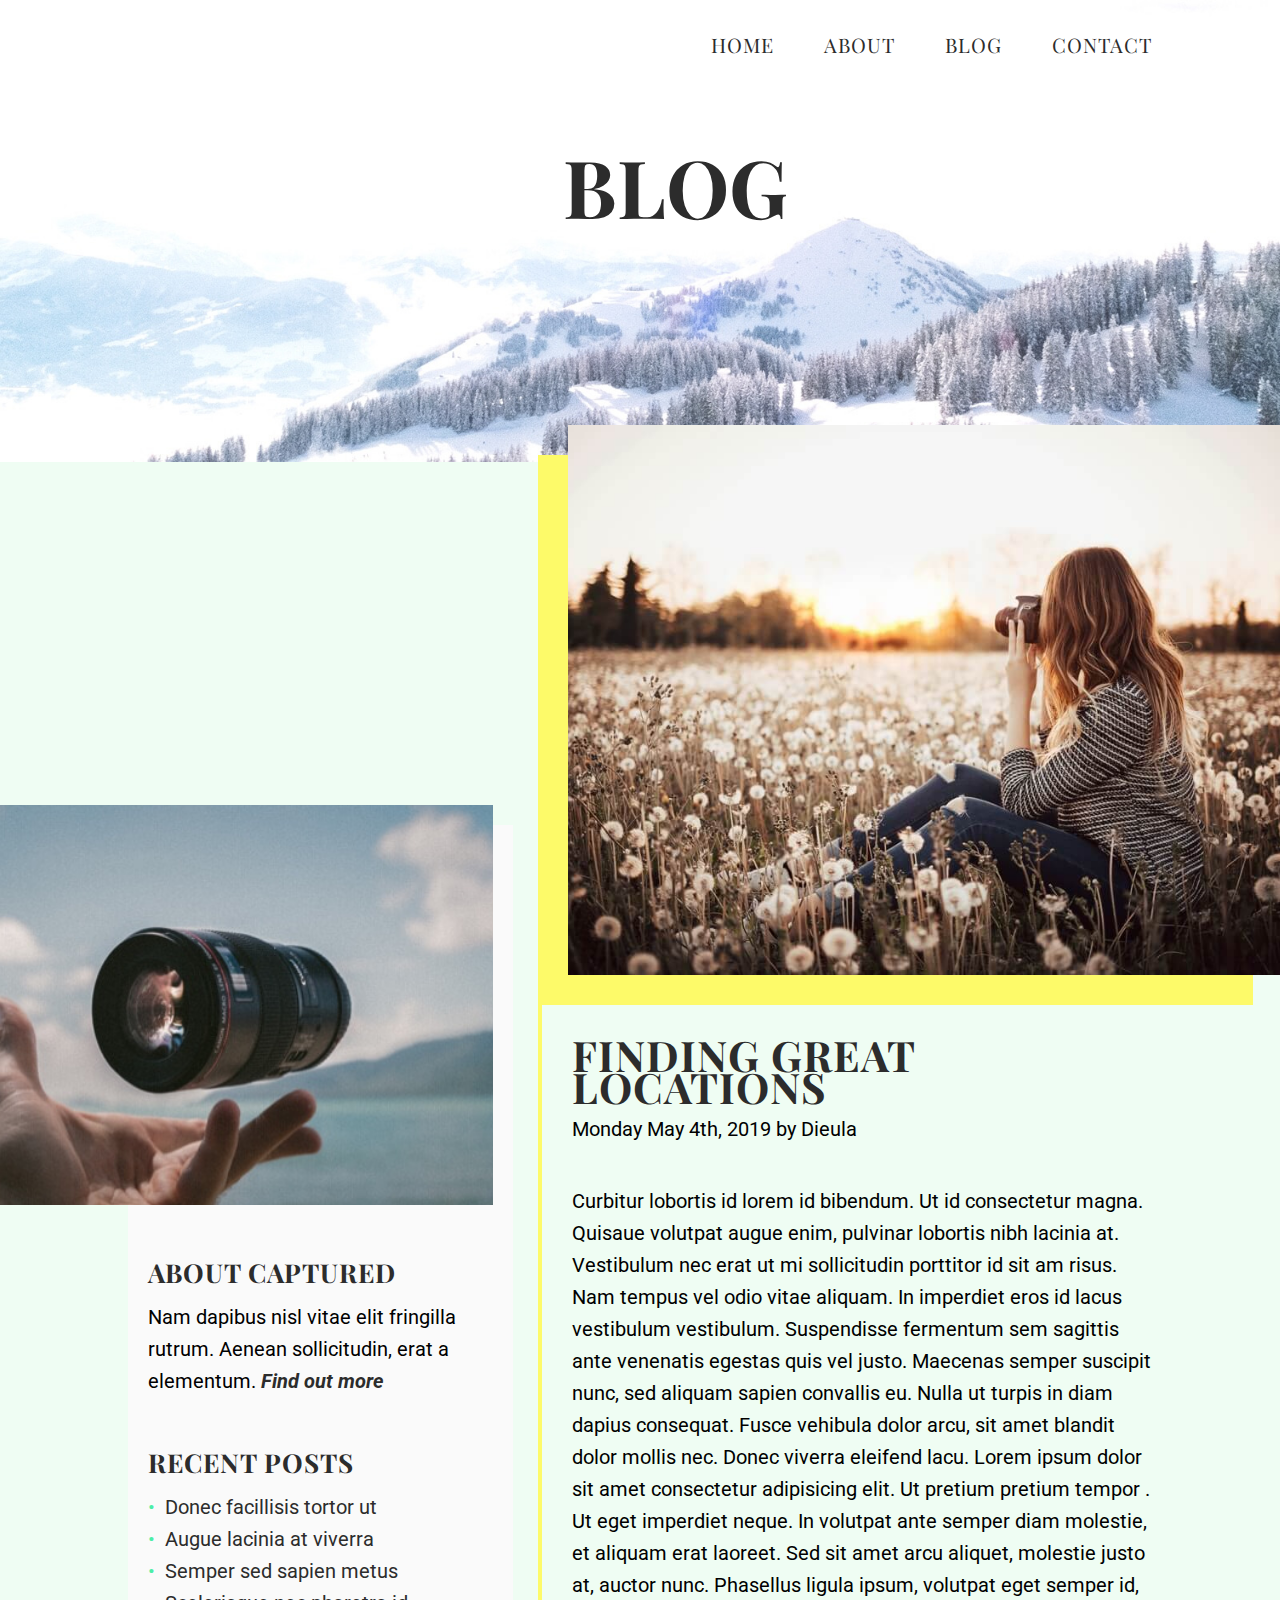
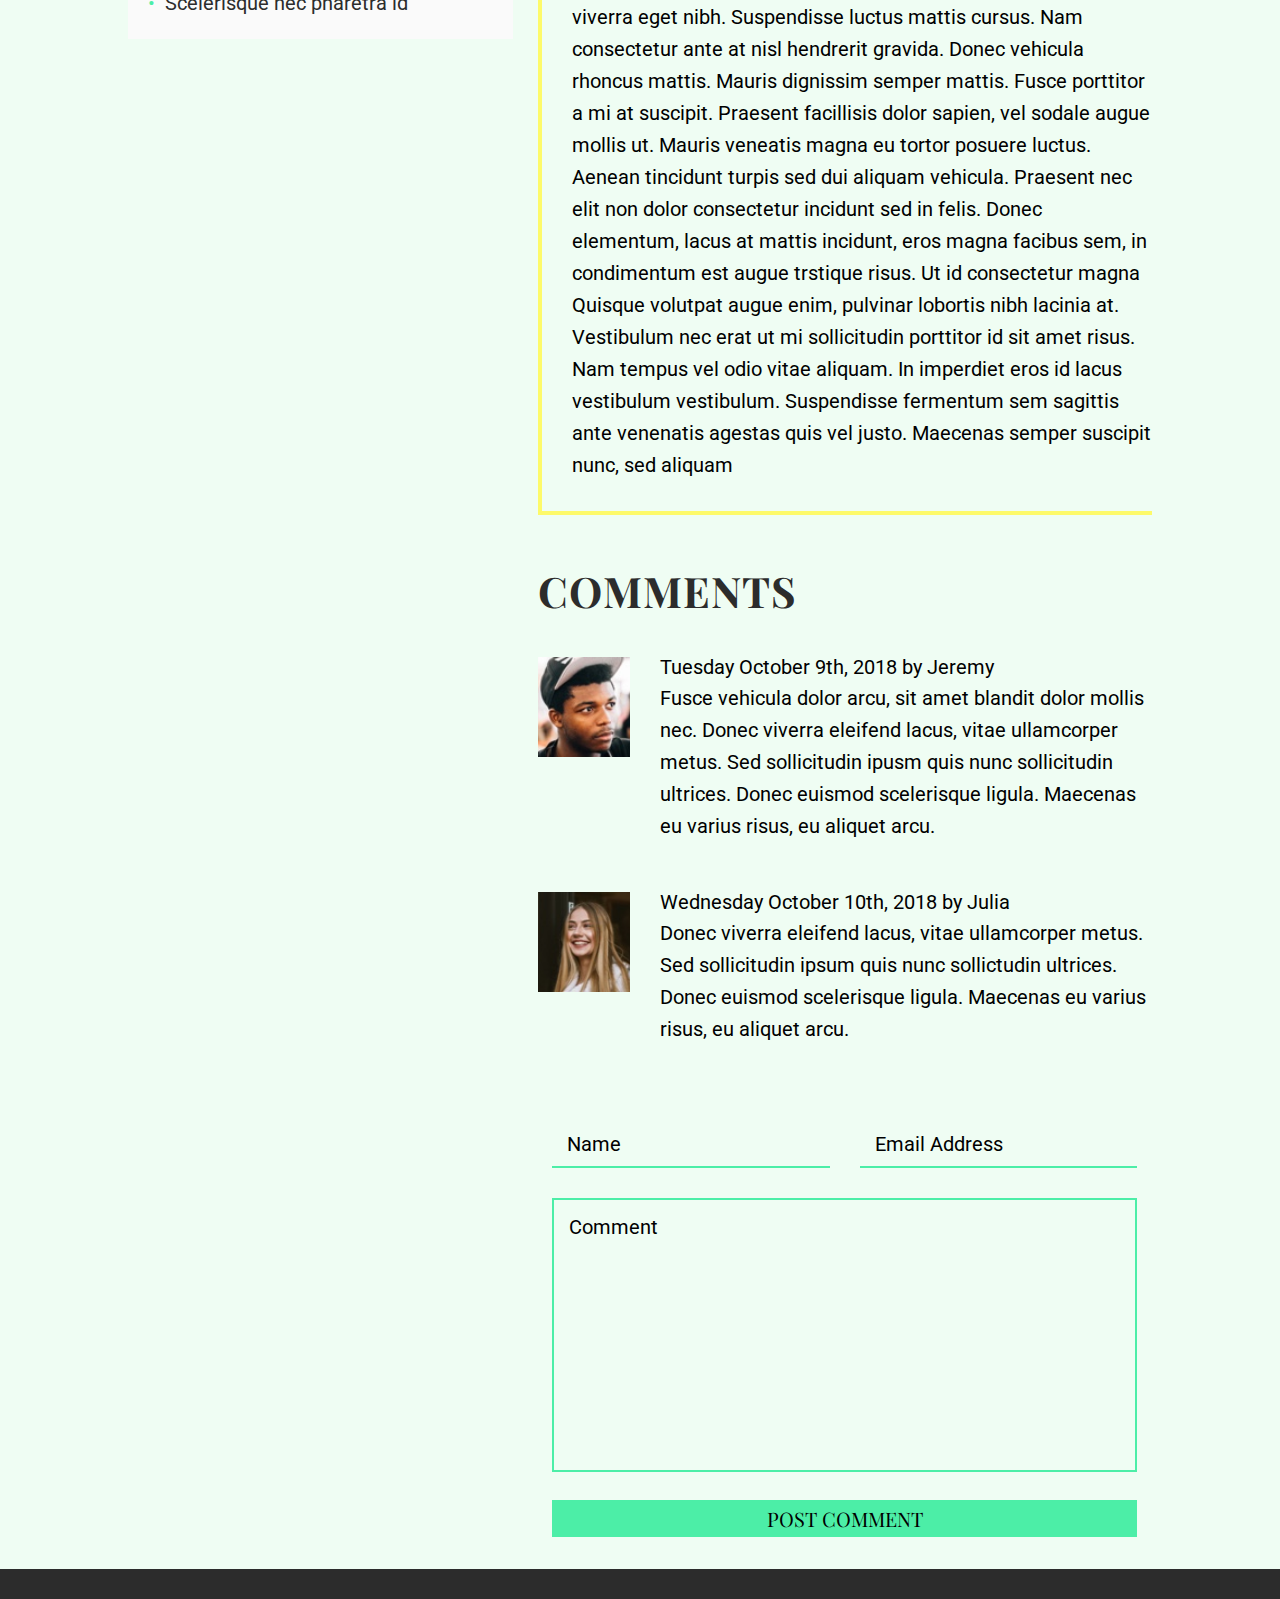
==== commit 338ec96d: "Responsivedesign updates" ====
--- a/blog.html
+++ b/blog.html
@@ -20,6 +20,11 @@
                     <li><a href="contact.html">Contact</a></li>
                 </ul>
             </nav>
+            <div class="hamburgerNav">
+                <span></span>
+                <span></span>
+                <span></span>
+            </div>
             <h1 class="pageTitle">Blog</h1>
         </div>
     </header>
@@ -49,7 +54,9 @@
 
             <section class="blogSection">
                 <div class="featuredBlog">
-                    <div class="blogFeatureImage dropShadowLeft"></div>
+                    <div class="blogFeatureImage">
+                        <div class="FeatureImage1 dropShadowLeft"></div>
+                    </div>
                     <article>
                         <h2>Finding Great Locations</h2>
                         <p><span class="dates">Monday May 4th, 2019 by Dieula</span></p>
--- a/styles/style.css
+++ b/styles/style.css
@@ -210,6 +210,14 @@
   color: black;
   opacity: 1; }
 
+@media (max-width: 850px) {
+  input[type=text],
+  input[type=email] {
+    width: 100%;
+    margin: 0;
+    margin-bottom: 10px;
+    float: none; } }
+
 html {
   font-size: 125%; }
 
@@ -301,25 +309,33 @@
   color: #2c2c2c;
   text-transform: uppercase; }
 
-input[type=text]::-webkit-input-placeholder {
+input[type=text]::-webkit-input-placeholder,
+input[type=email]::-webkit-input-placeholder {
   font-size: 20px;
   font-size: 1rem;
-  font-family: 'Roboto', sans-serif; }
-
-input[type=text]:-ms-input-placeholder {
+  font-family: 'Roboto', sans-serif;
+  text-transform: capitalize; }
+
+input[type=text]:-ms-input-placeholder,
+input[type=email]:-ms-input-placeholder {
   font-size: 20px;
   font-size: 1rem;
-  font-family: 'Roboto', sans-serif; }
-
-input[type=text]::-ms-input-placeholder {
+  font-family: 'Roboto', sans-serif;
+  text-transform: capitalize; }
+
+input[type=text]::-ms-input-placeholder,
+input[type=email]::-ms-input-placeholder {
   font-size: 20px;
   font-size: 1rem;
-  font-family: 'Roboto', sans-serif; }
-
-input[type=text]::placeholder {
+  font-family: 'Roboto', sans-serif;
+  text-transform: capitalize; }
+
+input[type=text]::placeholder,
+input[type=email]::placeholder {
   font-size: 20px;
   font-size: 1rem;
-  font-family: 'Roboto', sans-serif; }
+  font-family: 'Roboto', sans-serif;
+  text-transform: capitalize; }
 
 .contactEmail {
   font-size: 26px;
@@ -329,23 +345,84 @@
   text-transform: uppercase;
   letter-spacing: 1.1px; }
 
-.innerWrapper {
-  width: 85%;
-  margin: 0 auto; }
+@media (max-width: 1350px) {
+  .companyName {
+    font-size: 95px;
+    font-size: 4.75rem;
+    font-family: 'Playfair Display', serif;
+    color: #2c2c2c;
+    text-transform: uppercase; } }
+
+@media (max-width: 1100px) {
+  .companyName {
+    font-size: 45px;
+    font-size: 2.25rem;
+    font-family: 'Playfair Display', serif;
+    color: #2c2c2c;
+    text-transform: uppercase; }
+  .pageTitle {
+    font-size: 60px;
+    font-size: 3rem;
+    font-family: 'Playfair Display', serif;
+    color: #2c2c2c;
+    text-transform: uppercase; } }
+
+@media (max-width: 800px) {
+  body {
+    font-size: 16px;
+    font-size: 0.8rem;
+    font-family: 'Roboto', sans-serif; }
+  .companyName {
+    text-align: right; }
+  h2 {
+    font-size: 30px;
+    font-size: 1.5rem;
+    font-family: 'Playfair Display', serif;
+    color: #2c2c2c;
+    text-transform: uppercase; }
+  input[type=text]::-webkit-input-placeholder,
+  input[type=email]::-webkit-input-placeholder {
+    font-size: 16px;
+    font-size: 0.8rem;
+    font-family: 'Roboto', sans-serif; }
+  input[type=text]:-ms-input-placeholder,
+  input[type=email]:-ms-input-placeholder {
+    font-size: 16px;
+    font-size: 0.8rem;
+    font-family: 'Roboto', sans-serif; }
+  input[type=text]::-ms-input-placeholder,
+  input[type=email]::-ms-input-placeholder {
+    font-size: 16px;
+    font-size: 0.8rem;
+    font-family: 'Roboto', sans-serif; }
+  input[type=text]::placeholder,
+  input[type=email]::placeholder {
+    font-size: 16px;
+    font-size: 0.8rem;
+    font-family: 'Roboto', sans-serif; } }
+
+@media (max-width: 500px) {
+  .pageTitle {
+    font-size: 35px;
+    font-size: 1.75rem;
+    font-family: 'Playfair Display', serif;
+    color: #2c2c2c;
+    text-transform: uppercase;
+    line-height: 1.4; } }
 
 .blogHeader {
-  background: url(../assets/blog-header.jpg) top center/cover no-repeat #effdf3;
+  background: url(../assets/blog-header.jpg) top center/contain no-repeat #effdf3;
   width: 100%;
-  height: 65vh; }
+  height: 100vh; }
 
 .mainHeaderBlog h1 {
   width: calc(60% - 25px);
   text-align: left;
-  margin-top: 5%; }
+  margin-top: 5%;
+  z-index: 10; }
 
 .mainSection {
-  background-color: #effdf3;
-  padding: 50px 0; }
+  background-color: #effdf3; }
 
 .blogContent {
   display: -webkit-box;
@@ -353,13 +430,15 @@
   display: flex; }
   .blogContent aside {
     width: calc(40% - 25px);
-    margin-right: 25px; }
+    margin-right: 25px;
+    position: relative;
+    top: -75px;
+    margin-bottom: -75px; }
   .blogContent .blogSection {
-    width: calc(60% - 25px);
-    margin-left: 25px;
+    width: 60%;
     position: relative;
-    top: -250px;
-    margin-bottom: -250px; }
+    top: -475px;
+    margin-bottom: -475px; }
 
 .asideAboutSection {
   background-color: #fafafa;
@@ -382,16 +461,25 @@
 .recentPosts a:hover {
   color: #4ceea7; }
 
-.blogFeatureImage {
+.FeatureImage1 {
   background: url(../assets/blog-post-image.jpg) top center/cover no-repeat;
-  width: 121.6%;
-  height: 550px; }
+  height: 550px;
+  width: 116.5%;
+  margin-left: 30px; }
+
+.featuredBlog article {
+  padding-left: 30px;
+  padding-bottom: 30px; }
 
 .featuredBlog h2 {
   margin-top: 60px; }
 
 .featuredBlog h2 + p {
   margin: 10px 0 40px 0; }
+
+.featuredBlog article {
+  border: 4px solid #fdfa69;
+  border-right: 0; }
 
 .postedComment {
   display: -webkit-box;
@@ -414,15 +502,82 @@
   height: 100px; }
 
 .readerImage1 {
-  background: url(../assets/comment-1.jpg) top center/cover no-repeat; }
+  background: url(../assets/comment-1.jpg) center/cover no-repeat; }
 
 .readerImage2 {
-  background: url(../assets/comment-2.jpg) top center/cover no-repeat; }
+  background: url(../assets/comment-2.jpg) center/cover no-repeat; }
+
+@media (max-width: 1000px) {
+  .blogHeader {
+    background: url(../assets/blog-header.jpg) top center/cover no-repeat #effdf3;
+    width: 100%;
+    height: 75vh; }
+  .mainHeaderBlog h1 {
+    width: 100%;
+    text-align: center; }
+  .blogContent {
+    display: -webkit-box;
+    display: -ms-flexbox;
+    display: flex;
+    -webkit-box-orient: vertical;
+    -webkit-box-direction: reverse;
+    -ms-flex-direction: column-reverse;
+    flex-direction: column-reverse; }
+    .blogContent aside {
+      width: 100%;
+      text-align: center;
+      margin-right: 0;
+      position: static;
+      top: 0;
+      margin-bottom: 0; }
+    .blogContent .blogSection {
+      width: 100%;
+      position: static;
+      top: 0;
+      margin-bottom: 0; }
+  .FeatureImage1 {
+    width: 100%;
+    margin: 30px; }
+  .asideAboutSection .asideImage {
+    width: 100%;
+    position: static;
+    top: 0;
+    left: 0; }
+  .asideAboutSection .aboutDescription {
+    margin: 15px 0; } }
+
+@media (max-width: 600px) {
+  .FeatureImage1 {
+    background-position: top right;
+    height: 400px; } }
+
+@media (max-width: 700px) {
+  .postedComment {
+    display: -webkit-box;
+    display: -ms-flexbox;
+    display: flex;
+    margin: 50px 0; }
+    .postedComment .readerComment {
+      width: calc(75% - 20px);
+      margin-left: 20px; }
+    .postedComment p {
+      line-height: 1.2; }
+    .postedComment .readerAvatar {
+      width: 25%; } }
+
+@media (max-width: 400px) {
+  .asideAboutSection .asideImage {
+    height: 250px; } }
 
 .contactHeader {
   background: url(../assets/contact-header.jpg) top center/cover no-repeat #effdf3;
   width: 100%;
   height: 70vh; }
+
+.mainHeaderContact h1 {
+  width: calc(75% - 60px);
+  text-align: left;
+  margin-top: 8%; }
 
 .contactMainSection {
   background-color: #effdf3; }
@@ -442,16 +597,12 @@
   -ms-flex-align: end;
   align-items: flex-end;
   position: relative;
-  top: -300px; }
+  top: -220px; }
   .contactInformation .contactForm {
-    width: calc(75% - 60px);
-    margin-left: 60px; }
+    width: calc(70% - 50px);
+    margin-left: 50px; }
   .contactInformation .additionalContactInfo {
-    width: 25%; }
-
-.contactForm h1 {
-  text-align: left;
-  margin: 3% 0; }
+    width: 30%; }
 
 .formMessages {
   background-color: #fafafa;
@@ -470,59 +621,59 @@
 .contactEmail {
   margin: 10px 0; }
 
+@media (max-width: 1200px) {
+  .contactInformation {
+    display: -webkit-box;
+    display: -ms-flexbox;
+    display: flex;
+    -webkit-box-orient: vertical;
+    -webkit-box-direction: normal;
+    -ms-flex-direction: column;
+    flex-direction: column;
+    -webkit-box-pack: end;
+    -ms-flex-pack: end;
+    justify-content: flex-end; }
+    .contactInformation .contactForm {
+      width: 70%;
+      margin-left: 0; }
+    .contactInformation .additionalContactInfo {
+      width: 70%;
+      margin-top: 75px;
+      text-align: center; }
+  .socialIcons ul {
+    display: -webkit-box;
+    display: -ms-flexbox;
+    display: flex;
+    -webkit-box-pack: center;
+    -ms-flex-pack: center;
+    justify-content: center; } }
+
+@media (max-width: 900px) {
+  .contactHeader {
+    background: url(../assets/contact-header.jpg) 25%/cover no-repeat #effdf3;
+    height: 100vh; }
+  .contactMainSection {
+    padding-top: 40px; }
+  .contactInformation {
+    position: static;
+    -webkit-box-pack: center;
+    -ms-flex-pack: center;
+    justify-content: center; }
+    .contactInformation .contactForm {
+      width: 100%;
+      margin: 0; }
+    .contactInformation .additionalContactInfo {
+      width: 100%;
+      margin-top: 75px; }
+  .formMessages {
+    padding: 10px;
+    margin: 10px;
+    width: 100%; } }
+
 .wrapper {
   width: 80%;
   max-width: 1440px;
   margin: 0 auto; }
-
-img {
-  max-width: 100%;
-  width: 100%; }
-
-a {
-  text-decoration: none;
-  color: #2c2c2c; }
-
-ul,
-li {
-  list-style-type: none;
-  margin: 0;
-  padding: 0; }
-
-.linkButton {
-  display: inline-block;
-  background-color: #4ceea7;
-  padding: 10px;
-  margin-top: 20px;
-  width: 200px;
-  -webkit-transition: all 0.5s ease;
-  -o-transition: all 0.5s ease;
-  transition: all 0.5s ease; }
-  .linkButton:hover {
-    background-color: #a9f7d5; }
-
-.dropShadowLeft {
-  -webkit-box-shadow: -30px 30px 0px 0px #fdfa69;
-  box-shadow: -30px 30px 0px 0px #fdfa69; }
-
-.dropShadowRight {
-  -webkit-box-shadow: 30px 30px 0px 0px #fdfa69;
-  box-shadow: 30px 30px 0px 0px #fdfa69; }
-
-nav li {
-  margin: 20px 50px 20px 0;
-  padding: 10px 0;
-  float: left; }
-  nav li a {
-    -webkit-transition: all 0.3s ease;
-    -o-transition: all 0.3s ease;
-    transition: all 0.3s ease; }
-  nav li:hover {
-    border-bottom: 2px solid #4ceea7;
-    padding-bottom: 5px; }
-
-nav li:last-child {
-  margin-right: 0; }
 
 .mainHeader {
   display: -webkit-box;
@@ -539,17 +690,83 @@
   -ms-flex-align: end;
   align-items: flex-end; }
 
+img {
+  max-width: 100%;
+  width: 100%; }
+
+a {
+  text-decoration: none;
+  color: #2c2c2c; }
+
+ul,
+li {
+  list-style-type: none;
+  margin: 0;
+  padding: 0; }
+
+.linkButton {
+  display: inline-block;
+  background-color: #4ceea7;
+  padding: 10px;
+  margin-top: 20px;
+  width: 200px;
+  -webkit-transition: all 0.5s ease;
+  -o-transition: all 0.5s ease;
+  transition: all 0.5s ease; }
+  .linkButton:hover {
+    background-color: #a9f7d5; }
+
+.dropShadowLeft {
+  -webkit-box-shadow: -30px 30px 0px 0px #fdfa69;
+  box-shadow: -30px 30px 0px 0px #fdfa69; }
+
+.dropShadowRight {
+  -webkit-box-shadow: 30px 30px 0px 0px #fdfa69;
+  box-shadow: 30px 30px 0px 0px #fdfa69; }
+
+nav li {
+  margin: 20px 50px 20px 0;
+  padding: 10px 0;
+  float: left; }
+  nav li a {
+    -webkit-transition: all 0.3s ease;
+    -o-transition: all 0.3s ease;
+    transition: all 0.3s ease; }
+  nav li:hover {
+    border-bottom: 2px solid #4ceea7;
+    padding-bottom: 5px; }
+
+nav li:last-child {
+  margin-right: 0; }
+
+.hamburgerNav span {
+  background-color: #2c2c2c;
+  width: 42px;
+  height: 4px;
+  margin: 0 0 7px;
+  border-radius: 2px 2px 2px 2px;
+  border: 1px solid #2c2c2c;
+  display: block; }
+
+.hamburgerNav {
+  position: absolute;
+  top: 15px;
+  right: 20px;
+  visibility: hidden; }
+
 .headerHome {
-  background: url(../assets/header-image.jpg) top center/cover no-repeat #effdf3;
+  background: url(../assets/header-image.jpg) top/cover no-repeat #effdf3;
   width: 100%;
   height: 100vh; }
 
-.mainHeaderHome {
-  height: 80vh; }
-
 .companyName {
   width: 100%;
-  z-index: 20; }
+  z-index: 20;
+  text-align: center;
+  position: absolute;
+  top: 75%;
+  left: 1%;
+  right: 1%; }
 
 .headerBoxImage {
   background: url(../assets/header-box-image.jpg) top center/cover no-repeat #fafafa;
@@ -565,7 +782,7 @@
 .about {
   background-color: #effdf3;
   text-align: center;
-  padding: 100px 0; }
+  padding: 200px 0; }
   .about h2 {
     margin: 25px; }
   .about p {
@@ -639,6 +856,8 @@
   display: -webkit-box;
   display: -ms-flexbox;
   display: flex; }
+  .linkOptions:hover {
+    background: #4ceea7; }
   .linkOptions .linkIcon {
     width: 10%; }
   .linkOptions .linkDescription {
@@ -647,7 +866,7 @@
 .linkIcon {
   margin: 12px 0; }
   .linkIcon i {
-    display: block;
+    display: inline-block;
     border: 2px solid #4ceea7;
     color: #2c2c2c;
     font-size: 1.2rem;
@@ -714,3 +933,96 @@
   width: 100%;
   height: 30px;
   background-color: #2c2c2c; }
+
+@media (max-width: 1100px) {
+  .headerHome {
+    background: url(../assets/header-image.jpg) 25%/cover no-repeat #effdf3; }
+  .headerBoxImage {
+    display: none; }
+  .about {
+    padding: 75px 0; }
+  .capturedLinkList {
+    display: -webkit-box;
+    display: -ms-flexbox;
+    display: flex;
+    -webkit-box-orient: vertical;
+    -webkit-box-direction: normal;
+    -ms-flex-direction: column;
+    flex-direction: column; }
+    .capturedLinkList li {
+      width: 100%; }
+  .linkOptions {
+    -webkit-box-align: center;
+    -ms-flex-align: center;
+    align-items: center; }
+  .monthlyProfile {
+    -webkit-box-orient: vertical;
+    -webkit-box-direction: normal;
+    -ms-flex-direction: column;
+    flex-direction: column;
+    -webkit-box-pack: center;
+    -ms-flex-pack: center;
+    justify-content: center;
+    -webkit-box-align: center;
+    -ms-flex-align: center;
+    align-items: center; }
+    .monthlyProfile .monthlyProfileImage {
+      width: 90%;
+      height: 300px;
+      background-position: top center; }
+    .monthlyProfile .monthlyProfileInfo {
+      width: 100%;
+      margin: 40px 0;
+      text-align: center; }
+      .monthlyProfile .monthlyProfileInfo h2 {
+        margin-bottom: 10px; } }
+
+@media (max-width: 850px) {
+  nav {
+    visibility: hidden; }
+  .hamburgerNav {
+    visibility: visible; }
+  .articlePreview {
+    -webkit-box-orient: vertical;
+    -webkit-box-direction: normal;
+    -ms-flex-direction: column;
+    flex-direction: column; }
+    .articlePreview .articleImage {
+      width: 100%;
+      height: 300px; }
+    .articlePreview .articleInfo {
+      width: 100%;
+      padding: 20px 0; }
+  .article2 .articleInfo h3 {
+    margin-top: 70px; } }
+
+@media (max-width: 700px) {
+  .about p {
+    margin: 0 10px; }
+  .sectionLinks {
+    padding: 50px 0; }
+  .linkOptions {
+    display: -webkit-box;
+    display: -ms-flexbox;
+    display: flex;
+    -webkit-box-orient: vertical;
+    -webkit-box-direction: normal;
+    -ms-flex-direction: column;
+    flex-direction: column;
+    -webkit-box-pack: center;
+    -ms-flex-pack: center;
+    justify-content: center;
+    text-align: center;
+    margin: 10px 0; }
+    .linkOptions .linkIcon {
+      width: 100%; }
+    .linkOptions .linkDescription {
+      width: 100%; }
+  .BackgroundImageMap {
+    height: 250px; }
+  .gallery img:last-child {
+    display: none; } }
+
+@media (max-width: 500px) {
+  header {
+    height: 600px; } }
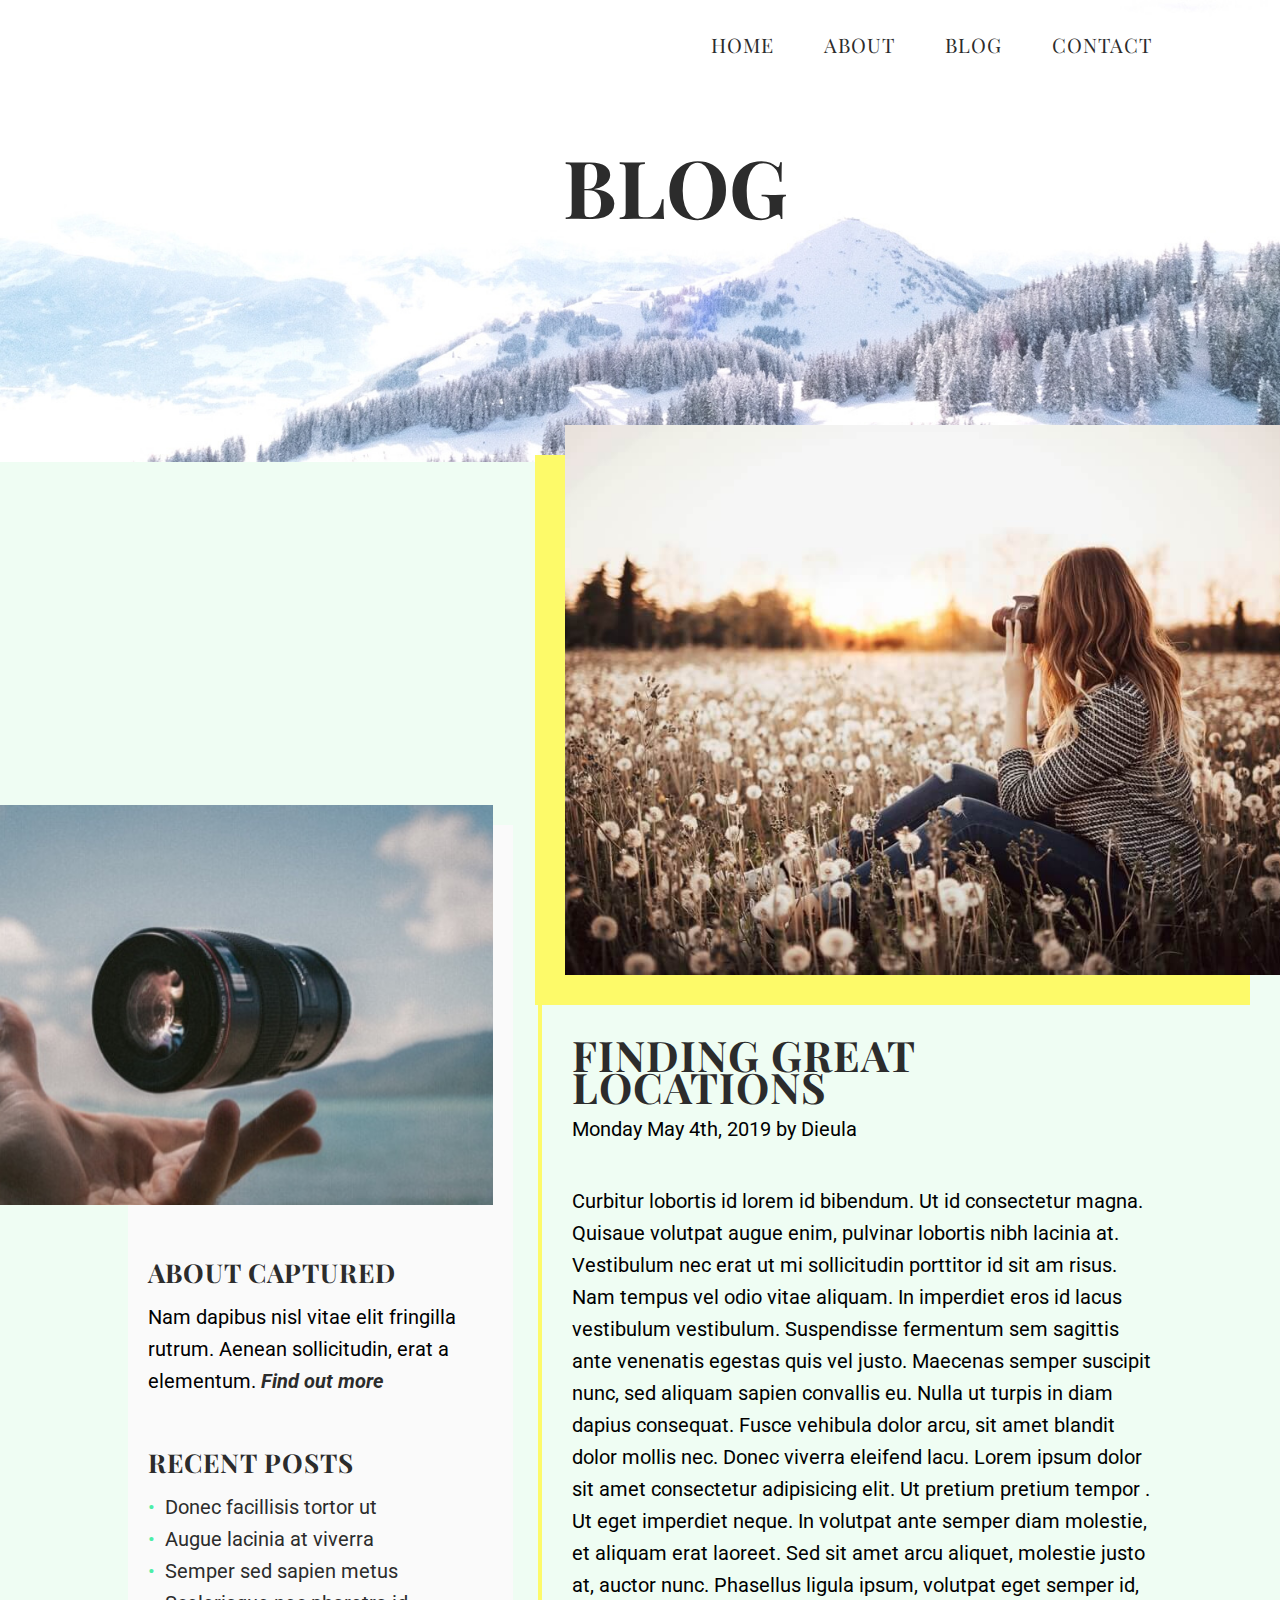
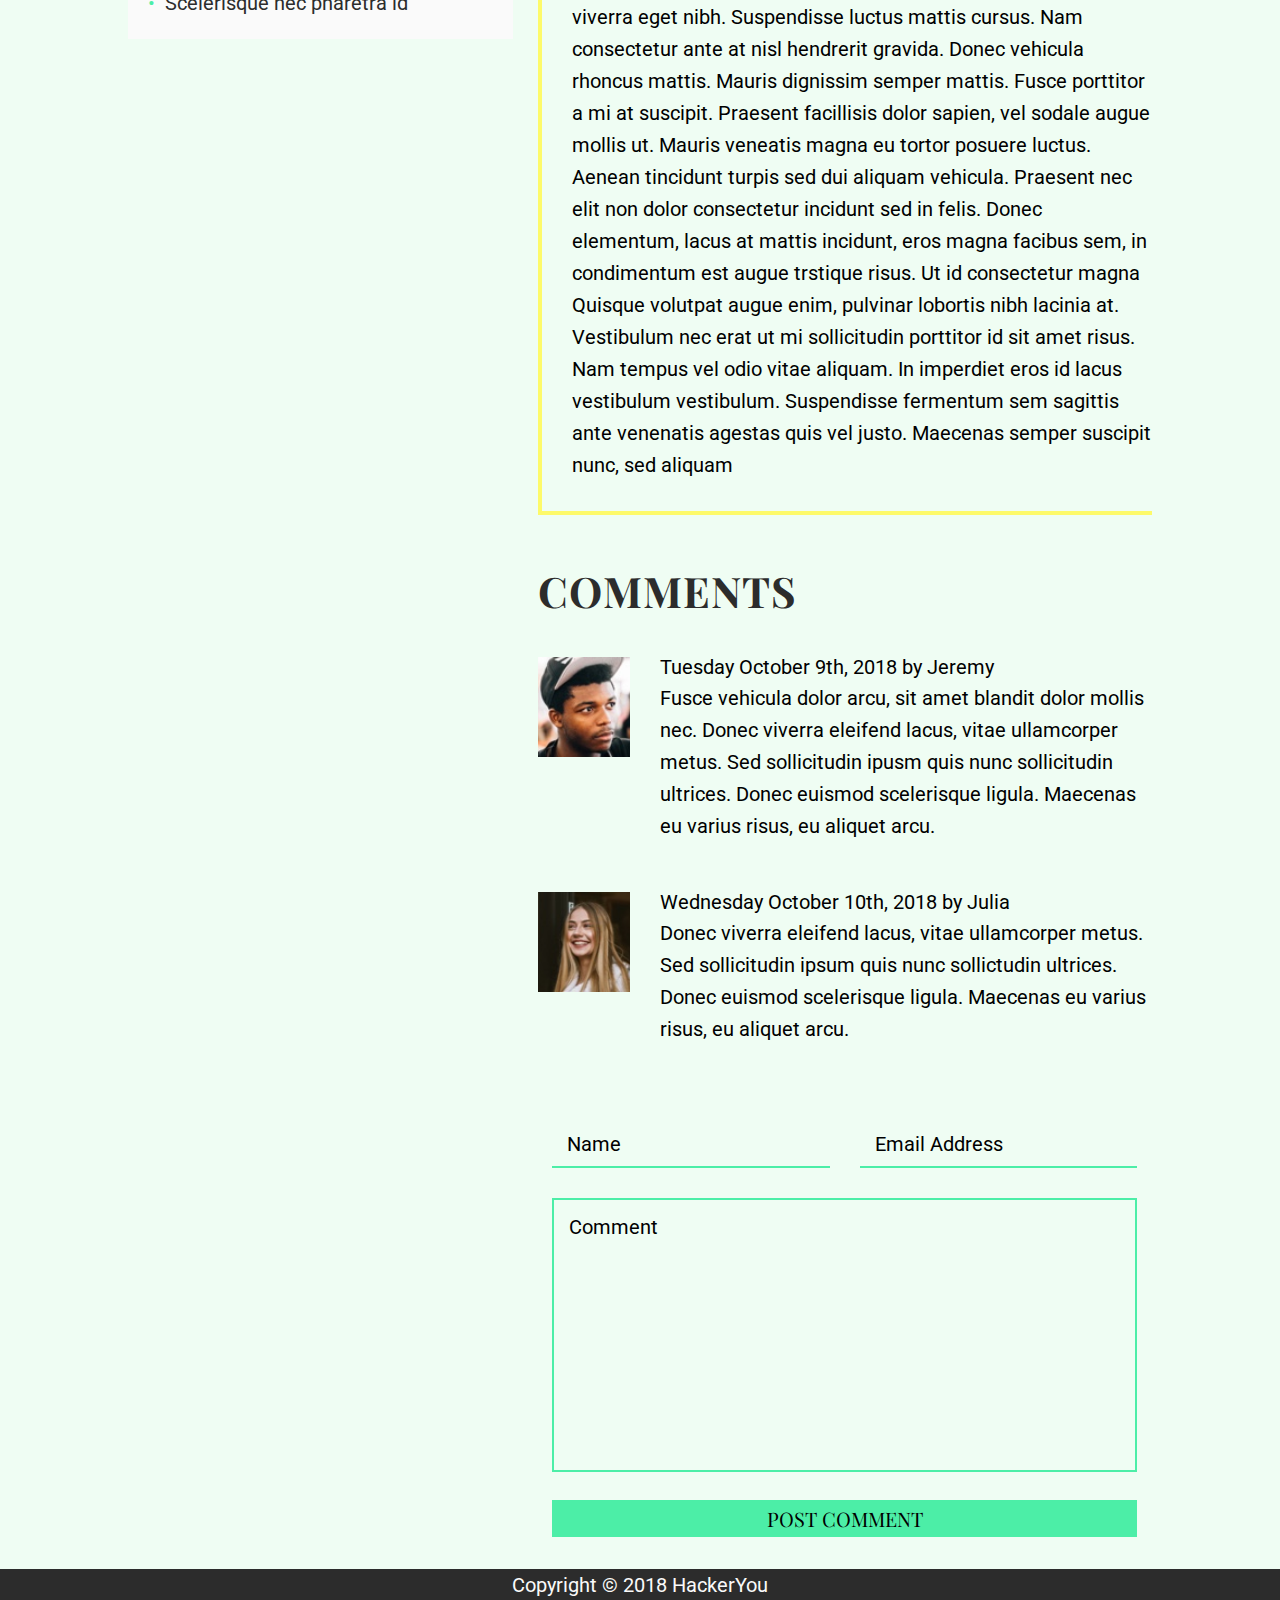
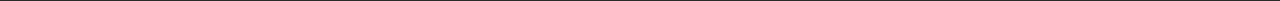
==== commit e080262c: "Renamed Image files, responsive nav bar functional" ====
--- a/blog.html
+++ b/blog.html
@@ -12,19 +12,23 @@
 <body>
     <header class="blogHeader">
         <div class="wrapper mainHeader mainHeaderBlog">
+            <!-- Hamburger Nav for Responsive -->
+            <label for="toggle">
+                <div class="hamburgerNav">
+                    <span></span>
+                    <span></span>
+                    <span></span>
+                </div>
+            </label>
+            <input type="checkbox" id="toggle" name="toggle">
             <nav>
-                <ul>
+                <ul class="clearfix">
                     <li><a href="index.html">Home</a></li>
                     <li><a href="#asideAbout">About</a></li>
                     <li><a href="blog.html">Blog</a></li>
                     <li><a href="contact.html">Contact</a></li>
                 </ul>
             </nav>
-            <div class="hamburgerNav">
-                <span></span>
-                <span></span>
-                <span></span>
-            </div>
             <h1 class="pageTitle">Blog</h1>
         </div>
     </header>
@@ -32,7 +36,7 @@
     <main class="mainSection">
         <div class="wrapper blogContent">
 
-            <aside id="#asideAbout">
+            <aside id="asideAbout">
                 <div class="innerWrapper asideAboutSection">
                     <div class="asideImage"></div>
                     <div class="aboutDescription">
@@ -83,12 +87,15 @@
                     
                     <form action="blogComment.php" method="POST" autocomplete="on" name="commentForm blogComment">
                         <fieldset class="clearfix">
+                            <legend class="visuallyHidden">Post Blog Comment</legend>
+
                             <label for="name" class="visuallyHidden">Name</label>
                             <input type="text" id="name" name="name" placeholder="Name" required>
 
                             <label for="email" class="visuallyHidden">Email Address</label>
                             <input type="email" id="email" name="email" placeholder="Email address" required>
 
+                            <label for="textarea" class="visuallyHidden">Comment</label>
                             <textarea name="comment" cols="30" rows="10" placeholder="Comment"></textarea>
 
                             <label for="submit" class="visuallyHidden">Post Comment</label>
@@ -100,7 +107,10 @@
         </div>
     </main>
 
-    <footer class="pageFooter">
+    <footer>
+        <div class="wrapper">
+            <p>Copyright &copy; 2018 HackerYou</p>
+        </div>
     </footer>
 </body>
 </html>--- a/styles/style.css
+++ b/styles/style.css
@@ -227,7 +227,9 @@
   font-family: 'Roboto', sans-serif;
   line-height: 32px; }
 
-p {
+p,
+h1,
+h2 {
   margin: 0;
   padding: 0; }
 
@@ -241,10 +243,6 @@
   line-height: 92px;
   text-align: center; }
 
-h1 {
-  margin: 0;
-  padding: 0; }
-
 h2,
 h3 {
   letter-spacing: 1px; }
@@ -254,9 +252,7 @@
   font-size: 2.1rem;
   font-family: 'Playfair Display', serif;
   color: #2c2c2c;
-  text-transform: uppercase;
-  margin: 0;
-  padding: 0; }
+  text-transform: uppercase; }
 
 h3 {
   font-size: 32px;
@@ -293,14 +289,19 @@
 .inlineLink {
   font-weight: 700;
   font-style: italic; }
+  .inlineLink:hover {
+    color: #4ceea7; }
+
+.about,
+.companyName {
+  text-align: center; }
 
 .companyName {
   font-size: 138px;
   font-size: 6.9rem;
   font-family: 'Playfair Display', serif;
   color: #2c2c2c;
-  text-transform: uppercase;
-  text-align: center; }
+  text-transform: uppercase; }
 
 .asideTitle {
   font-size: 26px;
@@ -411,8 +412,7 @@
     line-height: 1.4; } }
 
 .blogHeader {
-  background: url(../assets/blog-header.jpg) top center/contain no-repeat #effdf3;
-  width: 100%;
+  background: url(../assets/blogHeader.jpg) top center/contain no-repeat #effdf3;
   height: 100vh; }
 
 .mainHeaderBlog h1 {
@@ -444,7 +444,7 @@
   background-color: #fafafa;
   padding: 20px; }
   .asideAboutSection .asideImage {
-    background: url(../assets/side-blog-image.jpg) center/cover no-repeat #fafafa;
+    background: url(../assets/sideBlogImage.jpg) center/cover no-repeat #fafafa;
     height: 400px;
     width: 180%;
     position: relative;
@@ -462,10 +462,10 @@
   color: #4ceea7; }
 
 .FeatureImage1 {
-  background: url(../assets/blog-post-image.jpg) top center/cover no-repeat;
+  background: url(../assets/blogPostImage.jpg) top center/cover no-repeat;
   height: 550px;
-  width: 116.5%;
-  margin-left: 30px; }
+  width: 116.3%;
+  margin-left: 4.5%; }
 
 .featuredBlog article {
   padding-left: 30px;
@@ -502,18 +502,19 @@
   height: 100px; }
 
 .readerImage1 {
-  background: url(../assets/comment-1.jpg) center/cover no-repeat; }
+  background: url(../assets/comment1.jpg) center/cover no-repeat; }
 
 .readerImage2 {
-  background: url(../assets/comment-2.jpg) center/cover no-repeat; }
+  background: url(../assets/comment2.jpg) center/cover no-repeat; }
 
 @media (max-width: 1000px) {
   .blogHeader {
-    background: url(../assets/blog-header.jpg) top center/cover no-repeat #effdf3;
+    background: url(../assets/blogHeader.jpg) top center/cover no-repeat #effdf3;
     width: 100%;
-    height: 75vh; }
+    height: 60vh; }
   .mainHeaderBlog h1 {
     width: 100%;
+    margin: 100px auto;
     text-align: center; }
   .blogContent {
     display: -webkit-box;
@@ -557,27 +558,22 @@
     display: -ms-flexbox;
     display: flex;
     margin: 50px 0; }
+    .postedComment .readerAvatar {
+      width: 25%; }
     .postedComment .readerComment {
       width: calc(75% - 20px);
       margin-left: 20px; }
-    .postedComment p {
-      line-height: 1.2; }
-    .postedComment .readerAvatar {
-      width: 25%; } }
+      .postedComment .readerComment p {
+        line-height: 1.2; } }
 
 @media (max-width: 400px) {
   .asideAboutSection .asideImage {
     height: 250px; } }
 
-.contactHeader {
-  background: url(../assets/contact-header.jpg) top center/cover no-repeat #effdf3;
-  width: 100%;
-  height: 70vh; }
-
-.mainHeaderContact h1 {
-  width: calc(75% - 60px);
-  text-align: left;
-  margin-top: 8%; }
+@media (max-height: 700px) and (min-width: 1400px) {
+  .blogContent .blogSection {
+    top: -300px;
+    margin-bottom: -300px; } }
 
 .contactMainSection {
   background-color: #effdf3; }
@@ -604,10 +600,19 @@
   .contactInformation .additionalContactInfo {
     width: 30%; }
 
+.contactHeader {
+  background: url(../assets/contactHeader.jpg) top center/cover no-repeat #effdf3;
+  height: 70vh; }
+
+.mainHeaderContact h1 {
+  width: calc(75% - 60px);
+  text-align: left;
+  margin-top: 8%; }
+
 .formMessages {
-  background-color: #fafafa;
+  width: 110%;
   padding: 25px;
-  width: 110%; }
+  background-color: #fafafa; }
 
 .socialIcons ul {
   display: -webkit-box;
@@ -615,8 +620,8 @@
   display: flex; }
   .socialIcons ul li {
     margin-right: 15px; }
-  .socialIcons ul i {
-    font-size: 1.25rem; }
+    .socialIcons ul li i {
+      font-size: 1.25rem; }
 
 .contactEmail {
   margin: 10px 0; }
@@ -650,8 +655,8 @@
 
 @media (max-width: 900px) {
   .contactHeader {
-    background: url(../assets/contact-header.jpg) 25%/cover no-repeat #effdf3;
-    height: 100vh; }
+    background-position: 25%;
+    height: 450px; }
   .contactMainSection {
     padding-top: 40px; }
   .contactInformation {
@@ -664,11 +669,44 @@
       margin: 0; }
     .contactInformation .additionalContactInfo {
       width: 100%;
-      margin-top: 75px; }
+      margin: 75px 0; }
   .formMessages {
     padding: 10px;
     margin: 10px;
     width: 100%; } }
+
+@media (max-width: 750px) {
+  .mainHeaderContact h1 {
+    margin-top: 30%; } }
+
+/* ----------------------------------------------
+ * Generated by Animista on 2019-5-7 18:5:15
+ * w: http://animista.net, t: @cssanimista
+ * ---------------------------------------------- */
+/**
+ * ----------------------------------------
+ * animation flip-diagonal-2-br
+ * ----------------------------------------
+ */
+@-webkit-keyframes flip-diagonal-2-br {
+  0% {
+    -webkit-transform: rotate3d(-1, 1, 0, 0deg);
+    transform: rotate3d(-1, 1, 0, 0deg); }
+  100% {
+    -webkit-transform: rotate3d(-1, 1, 0, 180deg);
+    transform: rotate3d(-1, 1, 0, 180deg); } }
+
+@keyframes flip-diagonal-2-br {
+  0% {
+    -webkit-transform: rotate3d(-1, 1, 0, 0deg);
+    transform: rotate3d(-1, 1, 0, 0deg); }
+  100% {
+    -webkit-transform: rotate3d(-1, 1, 0, 180deg);
+    transform: rotate3d(-1, 1, 0, 180deg); } }
+
+.flip-diagonal-2-br {
+  -webkit-animation: flip-diagonal-2-br 0.4s cubic-bezier(0.455, 0.03, 0.515, 0.955) both;
+  animation: flip-diagonal-2-br 0.4s cubic-bezier(0.455, 0.03, 0.515, 0.955) both; }
 
 .wrapper {
   width: 80%;
@@ -690,6 +728,10 @@
   -ms-flex-align: end;
   align-items: flex-end; }
 
+.headerHome {
+  width: 100%;
+  height: 100vh; }
+
 img {
   max-width: 100%;
   width: 100%; }
@@ -705,16 +747,18 @@
   padding: 0; }
 
 .linkButton {
+  width: 200px;
+  padding: 10px;
+  margin-top: 20px;
   display: inline-block;
   background-color: #4ceea7;
-  padding: 10px;
-  margin-top: 20px;
-  width: 200px;
-  -webkit-transition: all 0.5s ease;
-  -o-transition: all 0.5s ease;
-  transition: all 0.5s ease; }
+  -webkit-transition: background-color 0.5s ease;
+  -o-transition: background-color 0.5s ease;
+  transition: background-color 0.5s ease; }
   .linkButton:hover {
     background-color: #a9f7d5; }
+  .linkButton:active, .linkButton:focus {
+    background-color: #fdfa69; }
 
 .dropShadowLeft {
   -webkit-box-shadow: -30px 30px 0px 0px #fdfa69;
@@ -723,57 +767,69 @@
 .dropShadowRight {
   -webkit-box-shadow: 30px 30px 0px 0px #fdfa69;
   box-shadow: 30px 30px 0px 0px #fdfa69; }
+
+.sectionProfile,
+.gallery {
+  padding: 70px 0; }
 
 nav li {
   margin: 20px 50px 20px 0;
   padding: 10px 0;
   float: left; }
   nav li a {
-    -webkit-transition: all 0.3s ease;
-    -o-transition: all 0.3s ease;
-    transition: all 0.3s ease; }
-  nav li:hover {
-    border-bottom: 2px solid #4ceea7;
-    padding-bottom: 5px; }
+    -webkit-transition: all 0.2s ease;
+    -o-transition: all 0.2s ease;
+    transition: all 0.2s ease; }
+    nav li a:hover, nav li a:active, nav li a:focus {
+      border-bottom: 2px solid #4ceea7;
+      padding-bottom: 5px; }
 
 nav li:last-child {
   margin-right: 0; }
 
-.hamburgerNav span {
-  background-color: #2c2c2c;
-  width: 42px;
-  height: 4px;
-  margin: 0 0 7px;
-  border-radius: 2px 2px 2px 2px;
-  border: 1px solid #2c2c2c;
-  display: block; }
-
 .hamburgerNav {
+  cursor: pointer;
   position: absolute;
   top: 15px;
-  right: 20px;
+  right: 20px; }
+  .hamburgerNav span {
+    width: 42px;
+    height: 4px;
+    margin: 0 0 9px;
+    background-color: #2c2c2c;
+    border: 2px solid #2c2c2c;
+    display: block; }
+  .hamburgerNav:hover {
+    -webkit-animation: flip-diagonal-2-br 0.2s cubic-bezier(0.455, 0.03, 0.515, 0.955) both;
+    animation: flip-diagonal-2-br 0.2s cubic-bezier(0.455, 0.03, 0.515, 0.955) both; }
+
+input[type="checkbox"] {
+  position: absolute;
+  left: -1000;
+  display: none; }
+
+label[for="toggle"] {
   visibility: hidden; }
 
 .headerHome {
-  background: url(../assets/header-image.jpg) top/cover no-repeat #effdf3;
-  width: 100%;
-  height: 100vh; }
+  background: url(../assets/headerImage.jpg) top/cover no-repeat #effdf3; }
 
 .companyName {
-  width: 100%;
-  z-index: 20;
+  width: 90%;
+  margin: 0 auto;
   text-align: center;
   position: absolute;
-  top: 75%;
+  top: 78%;
   left: 1%;
-  right: 1%; }
+  right: 1%;
+  z-index: 20; }
 
 .headerBoxImage {
-  background: url(../assets/header-box-image.jpg) top center/cover no-repeat #fafafa;
+  width: 40%;
+  height: 620px;
+  background: url(../assets/headerBoxImage.jpg) top center/cover no-repeat #fafafa;
   border: 40px solid #fdfa69;
   border-right: 0;
-  width: 40%;
-  height: 620px;
   position: absolute;
   top: 28%;
   right: 0;
@@ -781,7 +837,6 @@
 
 .about {
   background-color: #effdf3;
-  text-align: center;
   padding: 200px 0; }
   .about h2 {
     margin: 25px; }
@@ -822,12 +877,12 @@
     align-self: flex-end; }
 
 .articleImage1 {
-  background: url(../assets/left-image.jpg) center/cover no-repeat;
+  background: url(../assets/leftImage.jpg) center/cover no-repeat;
   top: -30px;
   left: -12.5%; }
 
 .articleImage2 {
-  background: url(../assets/right-image.jpg) center/cover no-repeat;
+  background: url(../assets/rightImage.jpg) center/cover no-repeat;
   bottom: -30px;
   right: -12.5%; }
 
@@ -849,33 +904,38 @@
   -ms-flex-pack: justify;
   justify-content: space-between; }
   .capturedLinkList li {
-    width: 49%;
+    width: 48%;
     margin: 2% 0; }
 
 .linkOptions {
   display: -webkit-box;
   display: -ms-flexbox;
-  display: flex; }
+  display: flex;
+  -webkit-box-orient: horizontal;
+  -webkit-box-direction: normal;
+  -ms-flex-direction: row;
+  flex-direction: row;
+  -webkit-transition: background 0.5s ease;
+  -o-transition: background 0.5s ease;
+  transition: background 0.5s ease; }
   .linkOptions:hover {
-    background: #4ceea7; }
+    background: #c0f9e0; }
   .linkOptions .linkIcon {
-    width: 10%; }
+    width: 10%;
+    margin: 12px 0; }
+    .linkOptions .linkIcon i {
+      color: #2c2c2c;
+      width: 40px;
+      height: 40px;
+      font-size: 1.2rem;
+      text-align: center;
+      line-height: 1.4;
+      background-color: #4ceea7;
+      border: 2px solid #4ceea7;
+      border-radius: 50%;
+      display: inline-block; }
   .linkOptions .linkDescription {
     width: 90%; }
-
-.linkIcon {
-  margin: 12px 0; }
-  .linkIcon i {
-    display: inline-block;
-    border: 2px solid #4ceea7;
-    color: #2c2c2c;
-    font-size: 1.2rem;
-    line-height: 1.4;
-    text-align: center;
-    width: 40px;
-    height: 40px;
-    background-color: #4ceea7;
-    border-radius: 50%; }
 
 .BackgroundImageMap {
   width: 100%;
@@ -883,7 +943,6 @@
   background: url(../assets/banner.jpg) center/cover no-repeat #201e21; }
 
 .sectionProfile {
-  padding: 70px 0;
   background-color: #effdf3; }
 
 .monthlyProfile {
@@ -900,15 +959,12 @@
   .monthlyProfile .monthlyProfileImage {
     width: 25%;
     height: 300px;
-    background: url(../assets/small-box.jpg) center/cover no-repeat #201e21; }
+    background: url(../assets/smallBox.jpg) center/cover no-repeat #201e21; }
   .monthlyProfile .monthlyProfileInfo {
     width: calc(75% - 60px);
     margin-left: 60px; }
     .monthlyProfile .monthlyProfileInfo h2 {
       margin: 0 0 30px 0; }
-
-.gallery {
-  padding: 50px 0; }
 
 .galleryImages {
   display: -webkit-box;
@@ -924,27 +980,18 @@
 
 footer {
   background-color: #2c2c2c; }
-
-footer p {
-  color: #fafafa;
-  text-align: center; }
-
-.pageFooter {
-  width: 100%;
-  height: 30px;
-  background-color: #2c2c2c; }
+  footer p {
+    color: #fafafa;
+    text-align: center; }
 
 @media (max-width: 1100px) {
   .headerHome {
-    background: url(../assets/header-image.jpg) 25%/cover no-repeat #effdf3; }
+    background-position: 25%; }
   .headerBoxImage {
     display: none; }
   .about {
-    padding: 75px 0; }
+    padding: 60px 0; }
   .capturedLinkList {
-    display: -webkit-box;
-    display: -ms-flexbox;
-    display: flex;
     -webkit-box-orient: vertical;
     -webkit-box-direction: normal;
     -ms-flex-direction: column;
@@ -968,7 +1015,6 @@
     align-items: center; }
     .monthlyProfile .monthlyProfileImage {
       width: 90%;
-      height: 300px;
       background-position: top center; }
     .monthlyProfile .monthlyProfileInfo {
       width: 100%;
@@ -978,10 +1024,28 @@
         margin-bottom: 10px; } }
 
 @media (max-width: 850px) {
+  label[for="toggle"] {
+    visibility: visible; }
   nav {
-    visibility: hidden; }
-  .hamburgerNav {
-    visibility: visible; }
+    padding: 10px 0;
+    text-align: center;
+    position: absolute;
+    top: 10%;
+    right: 2%;
+    left: 2%;
+    background-color: #effdf3;
+    opacity: 0;
+    z-index: 50;
+    -webkit-transition: opacity 0.2s ease;
+    -o-transition: opacity 0.2s ease;
+    transition: opacity 0.2s ease; }
+    nav li {
+      width: 100%;
+      padding: 10px;
+      margin: 10px;
+      float: none; }
+  input[type="checkbox"]:checked + nav {
+    opacity: 1; }
   .articlePreview {
     -webkit-box-orient: vertical;
     -webkit-box-direction: normal;
@@ -1002,9 +1066,6 @@
   .sectionLinks {
     padding: 50px 0; }
   .linkOptions {
-    display: -webkit-box;
-    display: -ms-flexbox;
-    display: flex;
     -webkit-box-orient: vertical;
     -webkit-box-direction: normal;
     -ms-flex-direction: column;
@@ -1014,8 +1075,7 @@
     justify-content: center;
     text-align: center;
     margin: 10px 0; }
-    .linkOptions .linkIcon {
-      width: 100%; }
+    .linkOptions .linkIcon,
     .linkOptions .linkDescription {
       width: 100%; }
   .BackgroundImageMap {
@@ -1024,5 +1084,9 @@
     display: none; } }
 
 @media (max-width: 500px) {
-  header {
-    height: 600px; } }
+  .headerHome {
+    height: 650px; } }
+
+@media (max-height: 700px) and (min-width: 1500px) {
+  .companyName {
+    top: 85%; } }
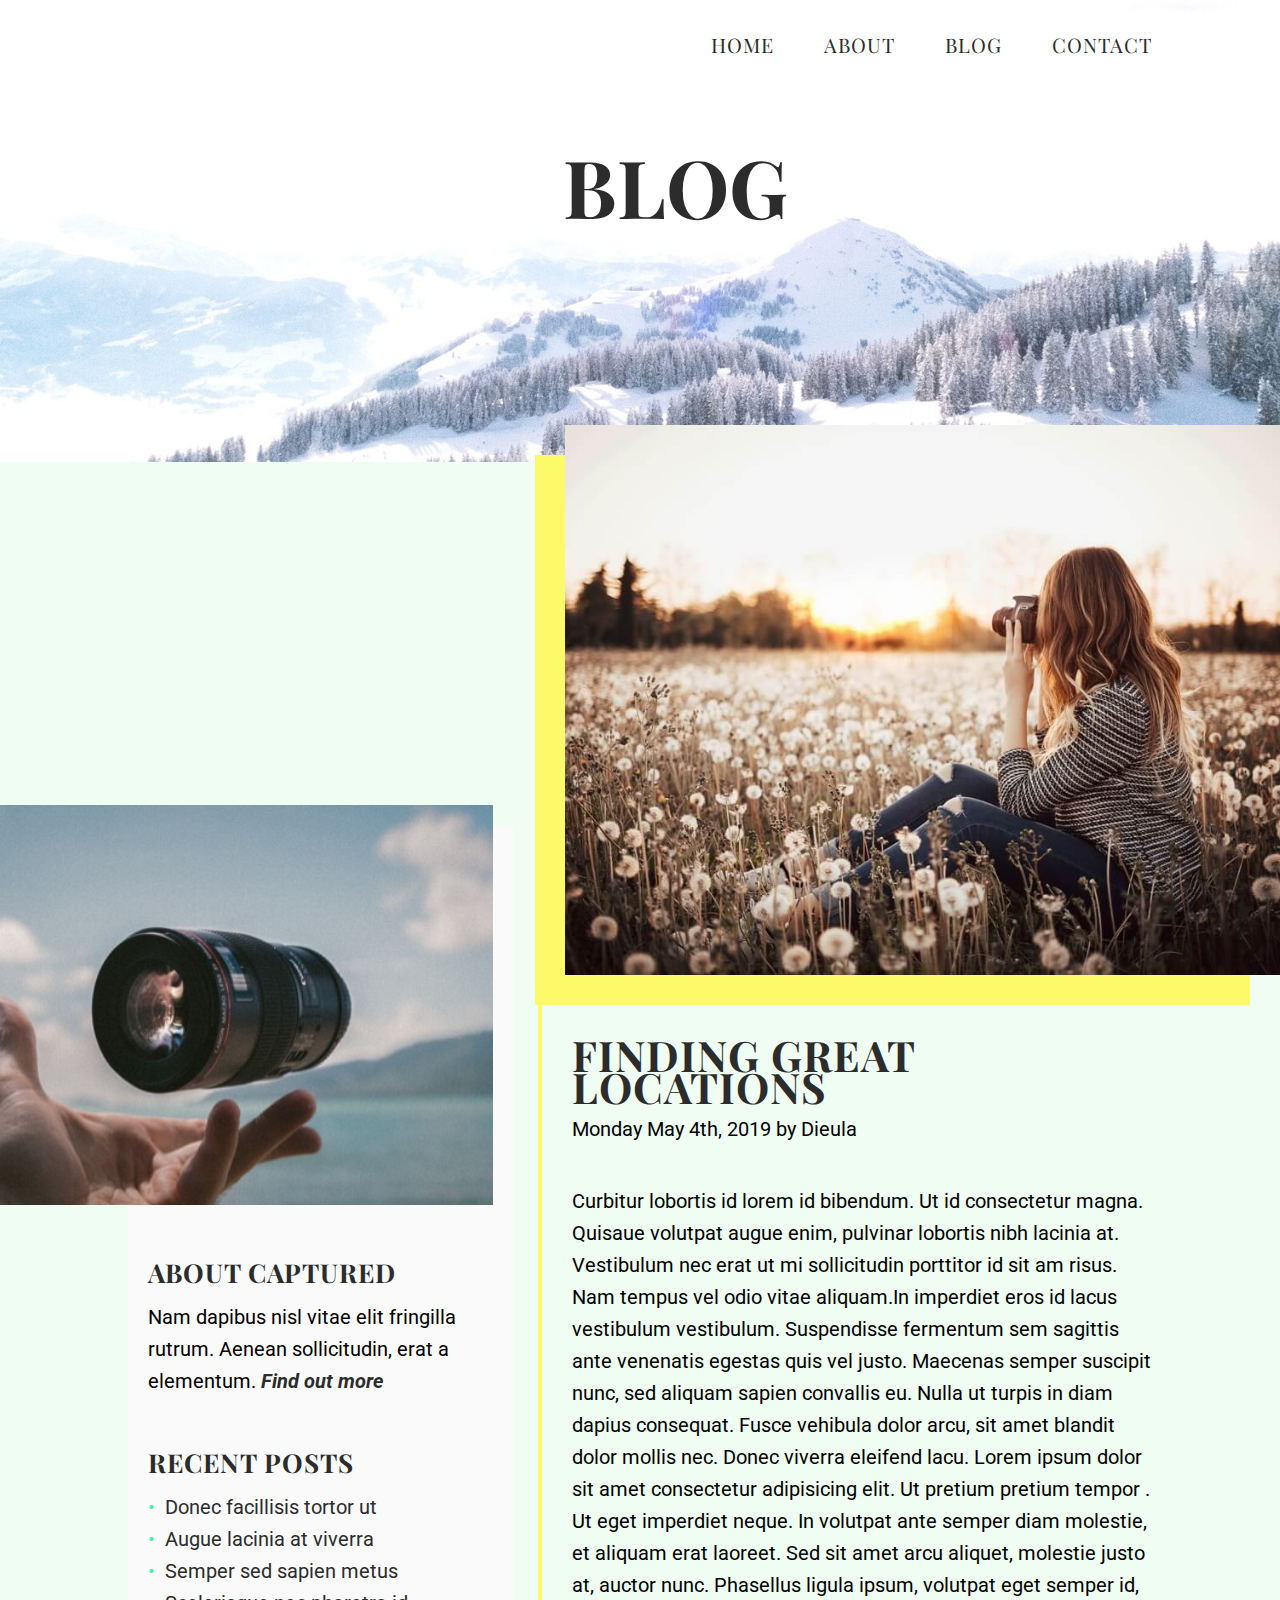
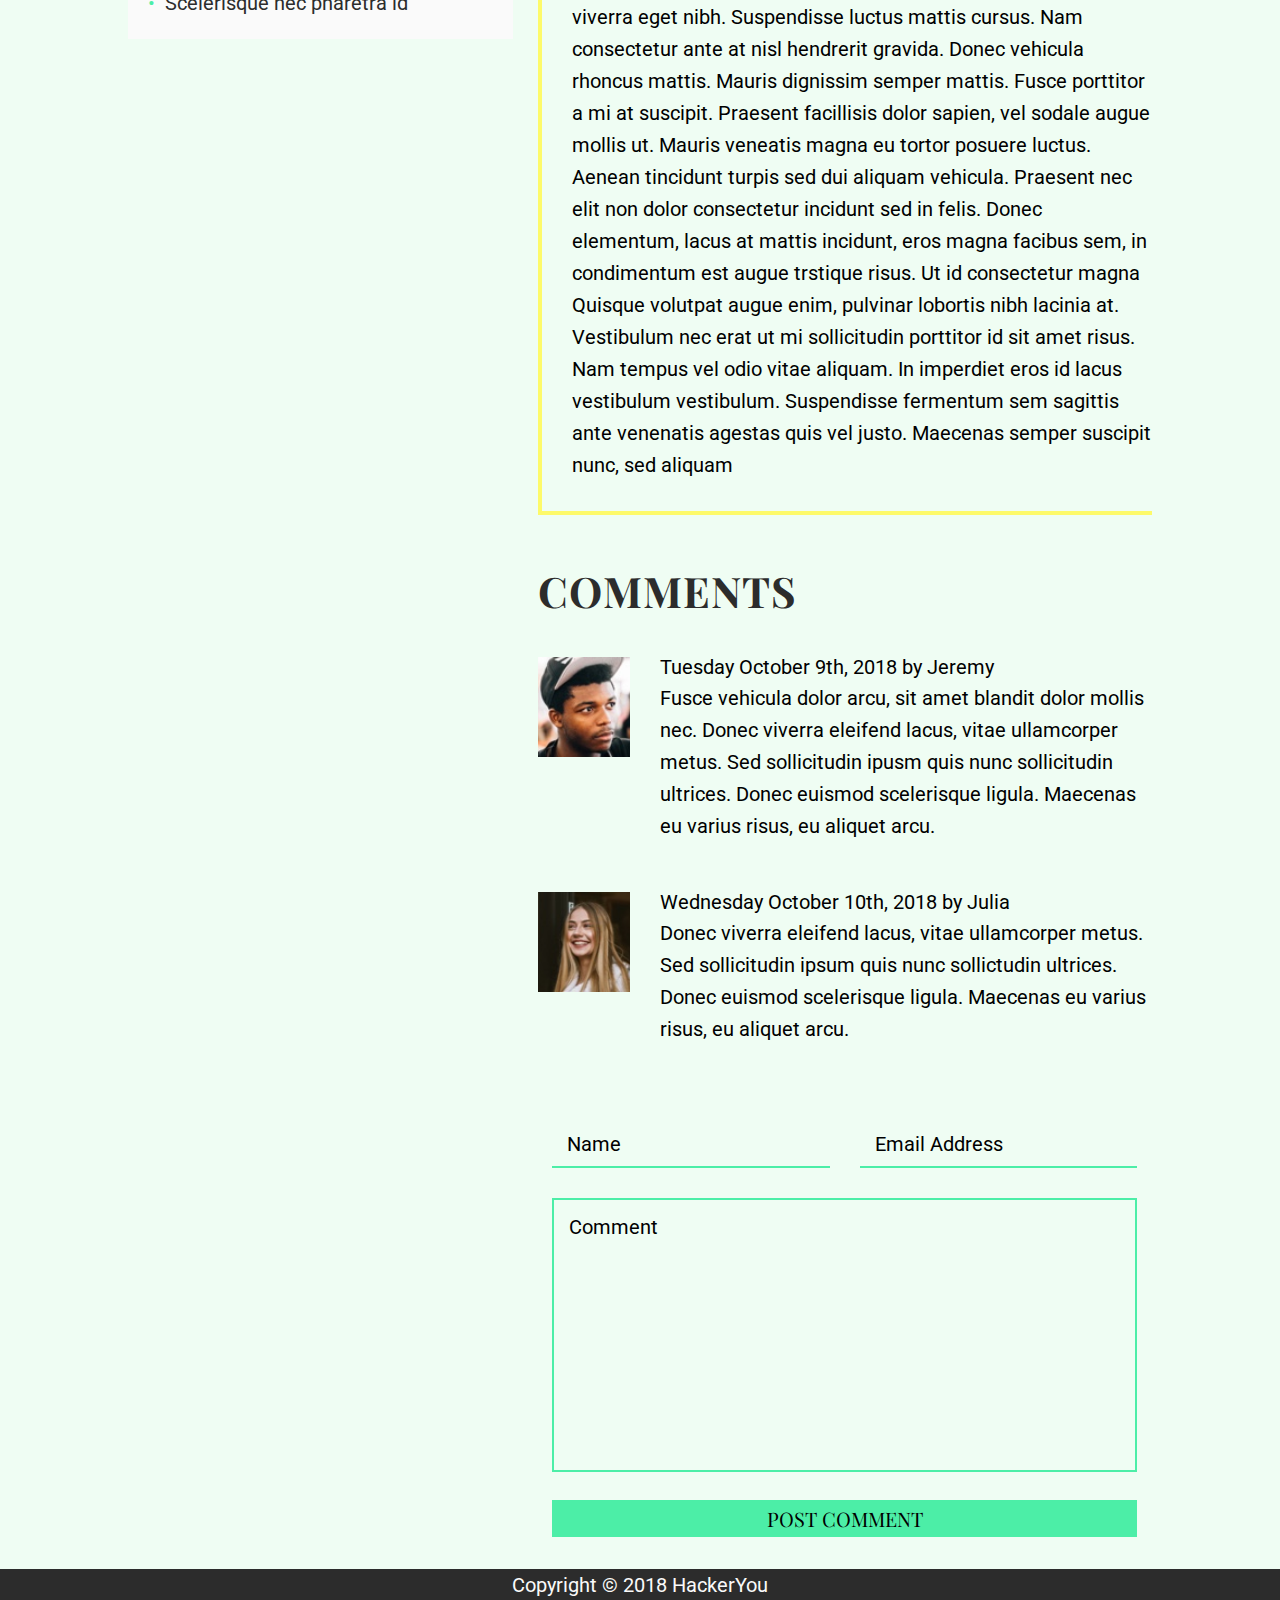
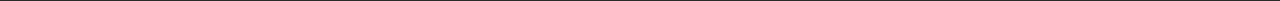
==== commit 5edfa784: "final commit - Further changes to responsive + keyframes updated" ====
--- a/blog.html
+++ b/blog.html
@@ -12,7 +12,7 @@
 <body>
     <header class="blogHeader">
         <div class="wrapper mainHeader mainHeaderBlog">
-            <!-- Hamburger Nav for Responsive -->
+            <!-- Hamburger Nav for smaller screens -->
             <label for="toggle">
                 <div class="hamburgerNav">
                     <span></span>
@@ -21,6 +21,7 @@
                 </div>
             </label>
             <input type="checkbox" id="toggle" name="toggle">
+            <!-- Nav for larger screens -->
             <nav>
                 <ul class="clearfix">
                     <li><a href="index.html">Home</a></li>
@@ -35,7 +36,6 @@
 
     <main class="mainSection">
         <div class="wrapper blogContent">
-
             <aside id="asideAbout">
                 <div class="innerWrapper asideAboutSection">
                     <div class="asideImage"></div>
@@ -64,7 +64,7 @@
                     <article>
                         <h2>Finding Great Locations</h2>
                         <p><span class="dates">Monday May 4th, 2019 by Dieula</span></p>
-                        <p>Curbitur lobortis id lorem id bibendum. Ut id consectetur magna. Quisaue volutpat augue enim, pulvinar lobortis nibh lacinia at. Vestibulum nec erat ut mi sollicitudin porttitor id sit am risus. Nam tempus vel odio vitae aliquam. In imperdiet eros id lacus vestibulum vestibulum. Suspendisse fermentum sem sagittis ante venenatis egestas quis vel justo. Maecenas semper suscipit nunc, sed aliquam sapien convallis eu. Nulla ut turpis in diam dapius consequat. Fusce vehibula dolor arcu, sit amet blandit dolor mollis nec. Donec viverra eleifend lacu. Lorem ipsum dolor sit amet consectetur adipisicing elit. Ut pretium pretium tempor . Ut eget imperdiet neque. In volutpat ante semper diam molestie, et aliquam erat laoreet. Sed sit amet arcu aliquet, molestie justo at, auctor nunc. Phasellus ligula ipsum, volutpat eget semper id, viverra eget nibh. Suspendisse luctus mattis cursus. Nam consectetur ante at nisl hendrerit gravida. Donec vehicula rhoncus mattis. Mauris dignissim semper mattis. Fusce porttitor a mi at suscipit. Praesent facillisis dolor sapien, vel sodale augue mollis ut. Mauris veneatis magna eu tortor posuere luctus. Aenean tincidunt turpis sed dui aliquam vehicula. Praesent nec elit non dolor consectetur incidunt sed in felis. Donec elementum, lacus at mattis incidunt, eros magna facibus sem, in condimentum est augue trstique risus. Ut id consectetur magna Quisque volutpat augue enim, pulvinar lobortis nibh lacinia at. Vestibulum nec erat ut mi sollicitudin porttitor id sit amet risus. Nam tempus vel odio vitae aliquam. In imperdiet eros id lacus vestibulum vestibulum. Suspendisse fermentum sem sagittis ante venenatis agestas quis vel justo. Maecenas semper suscipit nunc, sed aliquam</p>
+                        <p>Curbitur lobortis id lorem id bibendum. Ut id consectetur magna. Quisaue volutpat augue enim, pulvinar lobortis nibh lacinia at. Vestibulum nec erat ut mi sollicitudin porttitor id sit am risus. Nam tempus vel odio vitae aliquam.In imperdiet eros id lacus vestibulum vestibulum. Suspendisse fermentum sem sagittis ante venenatis egestas quis vel justo. Maecenas semper suscipit nunc, sed aliquam sapien convallis eu. Nulla ut turpis in diam dapius consequat. Fusce vehibula dolor arcu, sit amet blandit dolor mollis nec. Donec viverra eleifend lacu. Lorem ipsum dolor sit amet consectetur adipisicing elit. Ut pretium pretium tempor . Ut eget imperdiet neque. In volutpat ante semper diam molestie, et aliquam erat laoreet. Sed sit amet arcu aliquet, molestie justo at, auctor nunc. Phasellus ligula ipsum, volutpat eget semper id, viverra eget nibh. Suspendisse luctus mattis cursus. Nam consectetur ante at nisl hendrerit gravida. Donec vehicula rhoncus mattis. Mauris dignissim semper mattis. Fusce porttitor a mi at suscipit. Praesent facillisis dolor sapien, vel sodale augue mollis ut. Mauris veneatis magna eu tortor posuere luctus. Aenean tincidunt turpis sed dui aliquam vehicula. Praesent nec elit non dolor consectetur incidunt sed in felis. Donec elementum, lacus at mattis incidunt, eros magna facibus sem, in condimentum est augue trstique risus. Ut id consectetur magna Quisque volutpat augue enim, pulvinar lobortis nibh lacinia at. Vestibulum nec erat ut mi sollicitudin porttitor id sit amet risus. Nam tempus vel odio vitae aliquam. In imperdiet eros id lacus vestibulum vestibulum. Suspendisse fermentum sem sagittis ante venenatis agestas quis vel justo. Maecenas semper suscipit nunc, sed aliquam</p>
                     </article>
                     <section>
                         <h2>Comments</h2>
--- a/styles/style.css
+++ b/styles/style.css
@@ -168,18 +168,16 @@
 textarea {
   width: 100%;
   padding: 15px;
+  margin: 10px 0;
   resize: none;
   border: 2px solid #4ceea7;
-  margin: 10px 0;
   background-color: transparent; }
 
 input[type=submit] {
-  font-family: 'Playfair Display', serif;
-  text-transform: uppercase;
+  width: 100%;
+  padding: 5px;
+  margin: 3% 0;
   border: none;
-  margin: 3% 0;
-  padding: 5px;
-  width: 100%;
   background-color: #4ceea7; }
 
 input[type=text]::-webkit-input-placeholder,
@@ -232,16 +230,6 @@
 h2 {
   margin: 0;
   padding: 0; }
-
-.pageTitle {
-  font-size: 80px;
-  font-size: 4rem;
-  font-family: 'Playfair Display', serif;
-  color: #2c2c2c;
-  text-transform: uppercase;
-  width: 100%;
-  line-height: 92px;
-  text-align: center; }
 
 h2,
 h3 {
@@ -266,13 +254,28 @@
 i {
   font-size: 1rem; }
 
+.pageTitle,
+.linkButton,
+.about,
+.companyName,
+nav {
+  text-align: center; }
+
+.pageTitle {
+  font-size: 80px;
+  font-size: 4rem;
+  font-family: 'Playfair Display', serif;
+  color: #2c2c2c;
+  text-transform: uppercase;
+  width: 100%;
+  line-height: 92px; }
+
 nav {
   font-size: 20px;
   font-size: 1rem;
   font-family: 'Playfair Display', serif;
   color: #2c2c2c;
   text-transform: uppercase;
-  text-align: center;
   line-height: 29px;
   letter-spacing: 1px; }
 
@@ -282,7 +285,6 @@
   font-family: 'Playfair Display', serif;
   color: #2c2c2c;
   text-transform: uppercase;
-  text-align: center;
   line-height: 32px;
   letter-spacing: 1px; }
 
@@ -291,10 +293,6 @@
   font-style: italic; }
   .inlineLink:hover {
     color: #4ceea7; }
-
-.about,
-.companyName {
-  text-align: center; }
 
 .companyName {
   font-size: 138px;
@@ -337,6 +335,10 @@
   font-size: 1rem;
   font-family: 'Roboto', sans-serif;
   text-transform: capitalize; }
+
+input[type=submit] {
+  font-family: 'Playfair Display', serif;
+  text-transform: uppercase; }
 
 .contactEmail {
   font-size: 26px;
@@ -417,8 +419,8 @@
 
 .mainHeaderBlog h1 {
   width: calc(60% - 25px);
+  margin-top: 5%;
   text-align: left;
-  margin-top: 5%;
   z-index: 10; }
 
 .mainSection {
@@ -431,22 +433,22 @@
   .blogContent aside {
     width: calc(40% - 25px);
     margin-right: 25px;
+    margin-bottom: -75px;
     position: relative;
-    top: -75px;
-    margin-bottom: -75px; }
+    top: -75px; }
   .blogContent .blogSection {
     width: 60%;
+    margin-bottom: -475px;
     position: relative;
-    top: -475px;
-    margin-bottom: -475px; }
+    top: -475px; }
 
 .asideAboutSection {
-  background-color: #fafafa;
-  padding: 20px; }
+  padding: 20px;
+  background-color: #fafafa; }
   .asideAboutSection .asideImage {
+    width: 180%;
+    height: 400px;
     background: url(../assets/sideBlogImage.jpg) center/cover no-repeat #fafafa;
-    height: 400px;
-    width: 180%;
     position: relative;
     top: -40px;
     left: -80%; }
@@ -462,14 +464,16 @@
   color: #4ceea7; }
 
 .FeatureImage1 {
-  background: url(../assets/blogPostImage.jpg) top center/cover no-repeat;
+  width: 116.3%;
   height: 550px;
-  width: 116.3%;
-  margin-left: 4.5%; }
+  margin-left: 4.5%;
+  background: url(../assets/blogPostImage.jpg) top center/cover no-repeat; }
 
 .featuredBlog article {
   padding-left: 30px;
-  padding-bottom: 30px; }
+  padding-bottom: 30px;
+  border: 4px solid #fdfa69;
+  border-right: 0; }
 
 .featuredBlog h2 {
   margin-top: 60px; }
@@ -477,15 +481,11 @@
 .featuredBlog h2 + p {
   margin: 10px 0 40px 0; }
 
-.featuredBlog article {
-  border: 4px solid #fdfa69;
-  border-right: 0; }
-
 .postedComment {
+  margin: 50px 0;
   display: -webkit-box;
   display: -ms-flexbox;
-  display: flex;
-  margin: 50px 0; }
+  display: flex; }
   .postedComment .readerComment {
     width: calc(85% - 30px);
     margin-left: 30px; }
@@ -509,9 +509,9 @@
 
 @media (max-width: 1000px) {
   .blogHeader {
-    background: url(../assets/blogHeader.jpg) top center/cover no-repeat #effdf3;
     width: 100%;
-    height: 60vh; }
+    height: 60vh;
+    background: url(../assets/blogHeader.jpg) top center/cover no-repeat #effdf3; }
   .mainHeaderBlog h1 {
     width: 100%;
     margin: 100px auto;
@@ -526,16 +526,16 @@
     flex-direction: column-reverse; }
     .blogContent aside {
       width: 100%;
+      margin-right: 0;
+      margin-bottom: 0;
       text-align: center;
-      margin-right: 0;
       position: static;
-      top: 0;
-      margin-bottom: 0; }
+      top: 0; }
     .blogContent .blogSection {
       width: 100%;
+      margin-bottom: 0;
       position: static;
-      top: 0;
-      margin-bottom: 0; }
+      top: 0; }
   .FeatureImage1 {
     width: 100%;
     margin: 30px; }
@@ -680,33 +680,84 @@
     margin-top: 30%; } }
 
 /* ----------------------------------------------
- * Generated by Animista on 2019-5-7 18:5:15
+ * Generated by Animista on 2019-5-7 22:46:29
  * w: http://animista.net, t: @cssanimista
  * ---------------------------------------------- */
 /**
  * ----------------------------------------
- * animation flip-diagonal-2-br
+ * animation heartbeat
  * ----------------------------------------
  */
-@-webkit-keyframes flip-diagonal-2-br {
-  0% {
-    -webkit-transform: rotate3d(-1, 1, 0, 0deg);
-    transform: rotate3d(-1, 1, 0, 0deg); }
-  100% {
-    -webkit-transform: rotate3d(-1, 1, 0, 180deg);
-    transform: rotate3d(-1, 1, 0, 180deg); } }
-
-@keyframes flip-diagonal-2-br {
-  0% {
-    -webkit-transform: rotate3d(-1, 1, 0, 0deg);
-    transform: rotate3d(-1, 1, 0, 0deg); }
-  100% {
-    -webkit-transform: rotate3d(-1, 1, 0, 180deg);
-    transform: rotate3d(-1, 1, 0, 180deg); } }
-
-.flip-diagonal-2-br {
-  -webkit-animation: flip-diagonal-2-br 0.4s cubic-bezier(0.455, 0.03, 0.515, 0.955) both;
-  animation: flip-diagonal-2-br 0.4s cubic-bezier(0.455, 0.03, 0.515, 0.955) both; }
+@-webkit-keyframes heartbeat {
+  from {
+    -webkit-transform: scale(1);
+    transform: scale(1);
+    -webkit-transform-origin: center center;
+    transform-origin: center center;
+    -webkit-animation-timing-function: ease-out;
+    animation-timing-function: ease-out; }
+  10% {
+    -webkit-transform: scale(0.91);
+    transform: scale(0.91);
+    -webkit-animation-timing-function: ease-in;
+    animation-timing-function: ease-in; }
+  17% {
+    -webkit-transform: scale(0.98);
+    transform: scale(0.98);
+    -webkit-animation-timing-function: ease-out;
+    animation-timing-function: ease-out; }
+  33% {
+    -webkit-transform: scale(0.87);
+    transform: scale(0.87);
+    -webkit-animation-timing-function: ease-in;
+    animation-timing-function: ease-in; }
+  45% {
+    -webkit-transform: scale(1);
+    transform: scale(1);
+    -webkit-animation-timing-function: ease-out;
+    animation-timing-function: ease-out; } }
+@keyframes heartbeat {
+  from {
+    -webkit-transform: scale(1);
+    transform: scale(1);
+    -webkit-transform-origin: center center;
+    transform-origin: center center;
+    -webkit-animation-timing-function: ease-out;
+    animation-timing-function: ease-out; }
+  10% {
+    -webkit-transform: scale(0.91);
+    transform: scale(0.91);
+    -webkit-animation-timing-function: ease-in;
+    animation-timing-function: ease-in; }
+  17% {
+    -webkit-transform: scale(0.98);
+    transform: scale(0.98);
+    -webkit-animation-timing-function: ease-out;
+    animation-timing-function: ease-out; }
+  33% {
+    -webkit-transform: scale(0.87);
+    transform: scale(0.87);
+    -webkit-animation-timing-function: ease-in;
+    animation-timing-function: ease-in; }
+  45% {
+    -webkit-transform: scale(1);
+    transform: scale(1);
+    -webkit-animation-timing-function: ease-out;
+    animation-timing-function: ease-out; } }
+
+img {
+  max-width: 100%;
+  width: 100%; }
+
+a {
+  text-decoration: none;
+  color: #2c2c2c; }
+
+ul,
+li {
+  list-style-type: none;
+  margin: 0;
+  padding: 0; }
 
 .wrapper {
   width: 80%;
@@ -728,24 +779,6 @@
   -ms-flex-align: end;
   align-items: flex-end; }
 
-.headerHome {
-  width: 100%;
-  height: 100vh; }
-
-img {
-  max-width: 100%;
-  width: 100%; }
-
-a {
-  text-decoration: none;
-  color: #2c2c2c; }
-
-ul,
-li {
-  list-style-type: none;
-  margin: 0;
-  padding: 0; }
-
 .linkButton {
   width: 200px;
   padding: 10px;
@@ -794,14 +827,14 @@
   right: 20px; }
   .hamburgerNav span {
     width: 42px;
-    height: 4px;
+    height: 5px;
     margin: 0 0 9px;
     background-color: #2c2c2c;
     border: 2px solid #2c2c2c;
     display: block; }
   .hamburgerNav:hover {
-    -webkit-animation: flip-diagonal-2-br 0.2s cubic-bezier(0.455, 0.03, 0.515, 0.955) both;
-    animation: flip-diagonal-2-br 0.2s cubic-bezier(0.455, 0.03, 0.515, 0.955) both; }
+    -webkit-animation: heartbeat 1.5s ease-in-out infinite both;
+    animation: heartbeat 1.5s ease-in-out infinite both; }
 
 input[type="checkbox"] {
   position: absolute;
@@ -812,6 +845,8 @@
   visibility: hidden; }
 
 .headerHome {
+  width: 100%;
+  height: 100vh;
   background: url(../assets/headerImage.jpg) top/cover no-repeat #effdf3; }
 
 .companyName {
@@ -908,6 +943,7 @@
     margin: 2% 0; }
 
 .linkOptions {
+  padding: 3px;
   display: -webkit-box;
   display: -ms-flexbox;
   display: flex;
@@ -1029,11 +1065,11 @@
   nav {
     padding: 10px 0;
     text-align: center;
+    background-color: #effdf3;
     position: absolute;
     top: 10%;
-    right: 2%;
-    left: 2%;
-    background-color: #effdf3;
+    right: 5%;
+    left: 5%;
     opacity: 0;
     z-index: 50;
     -webkit-transition: opacity 0.2s ease;
@@ -1090,3 +1126,7 @@
 @media (max-height: 700px) and (min-width: 1500px) {
   .companyName {
     top: 85%; } }
+
+@media (max-height: 812px) and (max-width: 375px) {
+  .headerHome {
+    height: 100vh; } }
